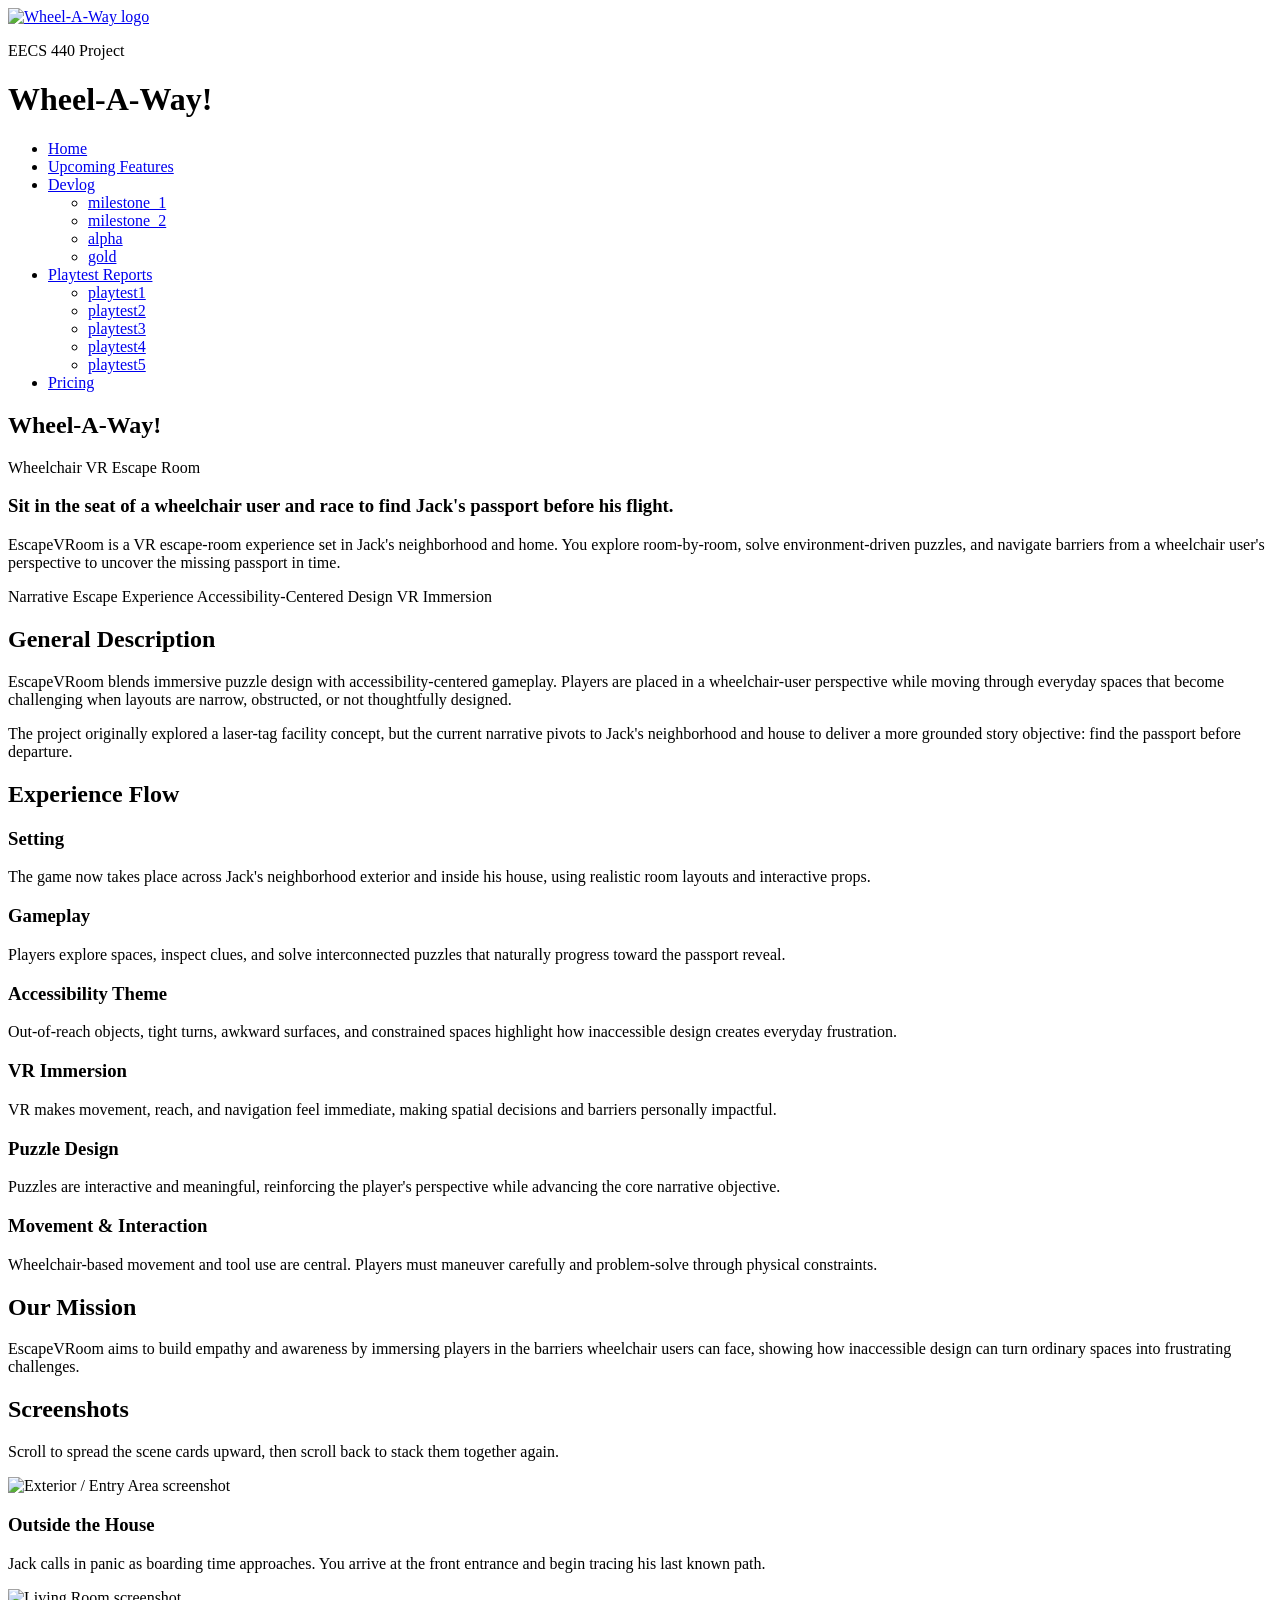
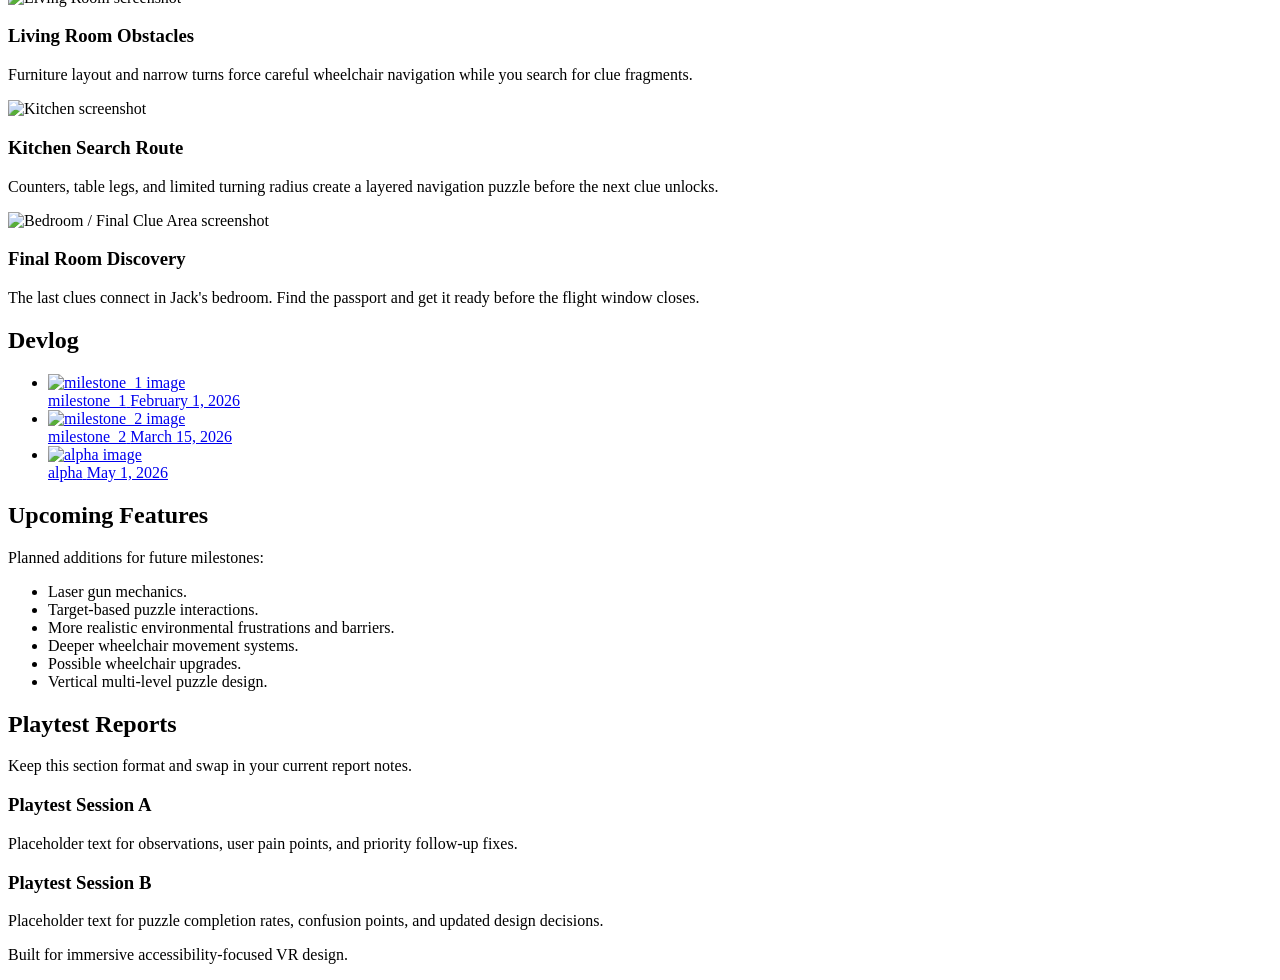
==== index.html @ 110aaa4e "small changes to nav bar" ====
<!doctype html>
<html lang="en">
  <head>
    <meta charset="UTF-8" />
    <meta name="viewport" content="width=device-width, initial-scale=1.0" />
    <title>Wheel-A-Way! | VR Escape Room</title>
    <link rel="preconnect" href="https://fonts.googleapis.com" />
    <link rel="preconnect" href="https://fonts.gstatic.com" crossorigin />
    <link href="https://fonts.googleapis.com/css2?family=Inter:wght@400;500;600;700;800&display=swap" rel="stylesheet" />
    <link rel="stylesheet" href="styles.css" />
  </head>
  <body>
    <div class="background-blur bg-1"></div>
    <div class="background-blur bg-2"></div>

    <header class="glass site-header">
      <div class="logo-wrap">
        <div class="brand-row">
          <a href="index.html">
            <img class="site-logo" src="assets/wheelie-transparent.png" alt="Wheel-A-Way logo" />
          </a>
          <div class="brand-text">
            <p class="eyebrow">EECS 440 Project</p>
            <h1>Wheel-A-Way!</h1>
          </div>
        </div>
      </div>
      <nav aria-label="Main navigation">
        <ul class="nav-list">
          <li><a href="index.html">Home</a></li>
          <li><a href="#upcoming-features">Upcoming Features</a></li>
          <li class="nav-item-dropdown">
            <a href="#devlog" aria-haspopup="true">Devlog</a>
            <ul class="dropdown-menu" aria-label="Devlog milestones">
              <li><a href="milestone_1.html">milestone_1</a></li>
              <li><a href="milestone_2.html">milestone_2</a></li>
              <li><a href="alpha.html">alpha</a></li>
              <li><a href="gold.html">gold</a></li>
            </ul>
          </li>
          <li class="nav-item-dropdown">
            <a href="#playtest-reports" aria-haspopup="true">Playtest Reports</a>
            <ul class="dropdown-menu" aria-label="Playtest report pages">
              <li><a href="playtest1.html">playtest1</a></li>
              <li><a href="playtest2.html">playtest2</a></li>
              <li><a href="playtest3.html">playtest3</a></li>
              <li><a href="playtest4.html">playtest4</a></li>
              <li><a href="playtest5.html">playtest5</a></li>
            </ul>
          </li>
          <li><a href="pricing.html">Pricing</a></li>
        </ul>
      </nav>
    </header>

    <main class="layout">
      <section id="home" class="section hero">
        <article class="hero-banner" role="img" aria-label="Main game hero image">
          <div class="hero-overlay"></div>
          <h2>Wheel-A-Way!</h2>
        </article>
        <div class="glass hero-description">
          <p class="eyebrow">Wheelchair VR Escape Room</p>
          <h3 class="hero-tagline">Sit in the seat of a wheelchair user and race to find Jack's passport before his flight.</h3>
          <p>
            EscapeVRoom is a VR escape-room experience set in Jack's neighborhood and home. You explore room-by-room, solve environment-driven puzzles, and navigate
            barriers from a wheelchair user's perspective to uncover the missing passport in time.
          </p>
          <div class="hero-tags" role="list" aria-label="Game tags">
            <span role="listitem">Narrative Escape Experience</span>
            <span role="listitem">Accessibility-Centered Design</span>
            <span role="listitem">VR Immersion</span>
          </div>
        </div>
      </section>

      <section class="glass section">
        <h2>General Description</h2>
        <p>
          EscapeVRoom blends immersive puzzle design with accessibility-centered gameplay. Players are placed in a wheelchair-user perspective while moving through
          everyday spaces that become challenging when layouts are narrow, obstructed, or not thoughtfully designed.
        </p>
        <p>
          The project originally explored a laser-tag facility concept, but the current narrative pivots to Jack's neighborhood and house to deliver a more grounded story
          objective: find the passport before departure.
        </p>
      </section>

      <section class="glass section">
        <h2>Experience Flow</h2>
        <div class="pillars-grid">
          <article class="pillar-card">
            <h3>Setting</h3>
            <p>The game now takes place across Jack's neighborhood exterior and inside his house, using realistic room layouts and interactive props.</p>
          </article>
          <article class="pillar-card">
            <h3>Gameplay</h3>
            <p>Players explore spaces, inspect clues, and solve interconnected puzzles that naturally progress toward the passport reveal.</p>
          </article>
          <article class="pillar-card">
            <h3>Accessibility Theme</h3>
            <p>Out-of-reach objects, tight turns, awkward surfaces, and constrained spaces highlight how inaccessible design creates everyday frustration.</p>
          </article>
          <article class="pillar-card">
            <h3>VR Immersion</h3>
            <p>VR makes movement, reach, and navigation feel immediate, making spatial decisions and barriers personally impactful.</p>
          </article>
          <article class="pillar-card">
            <h3>Puzzle Design</h3>
            <p>Puzzles are interactive and meaningful, reinforcing the player's perspective while advancing the core narrative objective.</p>
          </article>
          <article class="pillar-card">
            <h3>Movement &amp; Interaction</h3>
            <p>Wheelchair-based movement and tool use are central. Players must maneuver carefully and problem-solve through physical constraints.</p>
          </article>
        </div>
      </section>

      <section class="glass section mission-section">
        <h2>Our Mission</h2>
        <p>
          EscapeVRoom aims to build empathy and awareness by immersing players in the barriers wheelchair users can face, showing how inaccessible design can turn
          ordinary spaces into frustrating challenges.
        </p>
      </section>

      <section id="screenshots" class="section shots-section">
        <h2>Screenshots</h2>
        <p class="section-intro">Scroll to spread the scene cards upward, then scroll back to stack them together again.</p>
        <div class="story-scroll" aria-label="Interactive screenshot story">
          <div class="story-sticky">
            <article class="stack-stage" id="stack-stage">
              <div class="stack-card glass" data-stack-index="0">
                <div class="shot-placeholder">
                  <img src="assets/rocketship.jpeg" alt="Exterior / Entry Area screenshot" />
                </div>
                <h3>Outside the House</h3>
                <p>Jack calls in panic as boarding time approaches. You arrive at the front entrance and begin tracing his last known path.</p>
              </div>
              <div class="stack-card glass" data-stack-index="1">
                <div class="shot-placeholder">
                  <img src="assets/rocketship.jpeg" alt="Living Room screenshot" />
                </div>
                <h3>Living Room Obstacles</h3>
                <p>Furniture layout and narrow turns force careful wheelchair navigation while you search for clue fragments.</p>
              </div>
              <div class="stack-card glass" data-stack-index="2">
                <div class="shot-placeholder">
                  <img src="assets/rocketship.jpeg" alt="Kitchen screenshot" />
                </div>
                <h3>Kitchen Search Route</h3>
                <p>Counters, table legs, and limited turning radius create a layered navigation puzzle before the next clue unlocks.</p>
              </div>
              <div class="stack-card glass" data-stack-index="3">
                <div class="shot-placeholder">
                  <img src="assets/rocketship.jpeg" alt="Bedroom / Final Clue Area screenshot" />
                </div>
                <h3>Final Room Discovery</h3>
                <p>The last clues connect in Jack's bedroom. Find the passport and get it ready before the flight window closes.</p>
              </div>
            </article>
          </div>
          <div class="story-spacer" aria-hidden="true"></div>
        </div>
      </section>

      <section id="devlog" class="glass section devlog-section">
        <h2>Devlog</h2>
        <div class="timeline-wrap">
          <ul class="timeline">
            <li class="timeline-item timeline-item--left">
              <span class="timeline-dot" aria-hidden="true"></span>
              <a class="timeline-node glass" href="milestone-1.html">
                <div class="timeline-thumb">
                  <img src="assets/milestone-1.png" alt="milestone_1 image" />
                </div>
                <div class="timeline-meta">
                  <span class="timeline-name">milestone_1</span>
                  <time class="timeline-date" datetime="2026-02-01">February 1, 2026</time>
                </div>
              </a>
            </li>

            <li class="timeline-item timeline-item--right">
              <span class="timeline-dot" aria-hidden="true"></span>
              <a class="timeline-node glass" href="milestone_2.html">
                <div class="timeline-thumb">
                  <img src="assets/milestone-2.png" alt="milestone_2 image" />
                </div>
                <div class="timeline-meta">
                  <span class="timeline-name">milestone_2</span>
                  <time class="timeline-date" datetime="2026-03-15">March 15, 2026</time>
                </div>
              </a>
            </li>

            <li class="timeline-item timeline-item--left">
              <span class="timeline-dot" aria-hidden="true"></span>
              <a class="timeline-node glass" href="alpha.html">
                <div class="timeline-thumb">
                  <img src="assets/livingroom.png" alt="alpha image" />
                </div>
                <div class="timeline-meta">
                  <span class="timeline-name">alpha</span>
                  <time class="timeline-date" datetime="2026-05-01">May 1, 2026</time>
                </div>
              </a>
            </li>

            <!-- <li class="timeline-item timeline-item--right"> -->
            <!--   <span class="timeline-dot" aria-hidden="true"></span> -->
            <!--   <a class="timeline-node glass" href="gold.html"> -->
            <!--     <div class="timeline-thumb"> -->
            <!--       <img src="assets/rocketship.jpeg" alt="gold image" /> -->
            <!--     </div> -->
            <!--     <div class="timeline-meta"> -->
            <!--       <span class="timeline-name">gold</span> -->
            <!--       <time class="timeline-date" datetime="2026-06-20">June 20, 2026</time> -->
            <!--     </div> -->
            <!--   </a> -->
            <!-- </li> -->
          </ul>
        </div>
      </section>

      <section id="upcoming-features" class="glass section">
        <h2>Upcoming Features</h2>
        <p class="section-intro">Planned additions for future milestones:</p>
        <ul class="list">
          <li>Laser gun mechanics.</li>
          <li>Target-based puzzle interactions.</li>
          <li>More realistic environmental frustrations and barriers.</li>
          <li>Deeper wheelchair movement systems.</li>
          <li>Possible wheelchair upgrades.</li>
          <li>Vertical multi-level puzzle design.</li>
        </ul>
      </section>

      <section id="playtest-reports" class="glass section">
        <h2>Playtest Reports</h2>
        <p class="section-intro">Keep this section format and swap in your current report notes.</p>
        <div class="entry-list">
          <article class="entry">
            <h3>Playtest Session A</h3>
            <p>Placeholder text for observations, user pain points, and priority follow-up fixes.</p>
          </article>
          <article class="entry">
            <h3>Playtest Session B</h3>
            <p>Placeholder text for puzzle completion rates, confusion points, and updated design decisions.</p>
          </article>
        </div>
      </section>
    </main>

    <footer class="site-footer">
      <p>Built for immersive accessibility-focused VR design.</p>
    </footer>
    <script src="script.js"></script>
  </body>
</html>
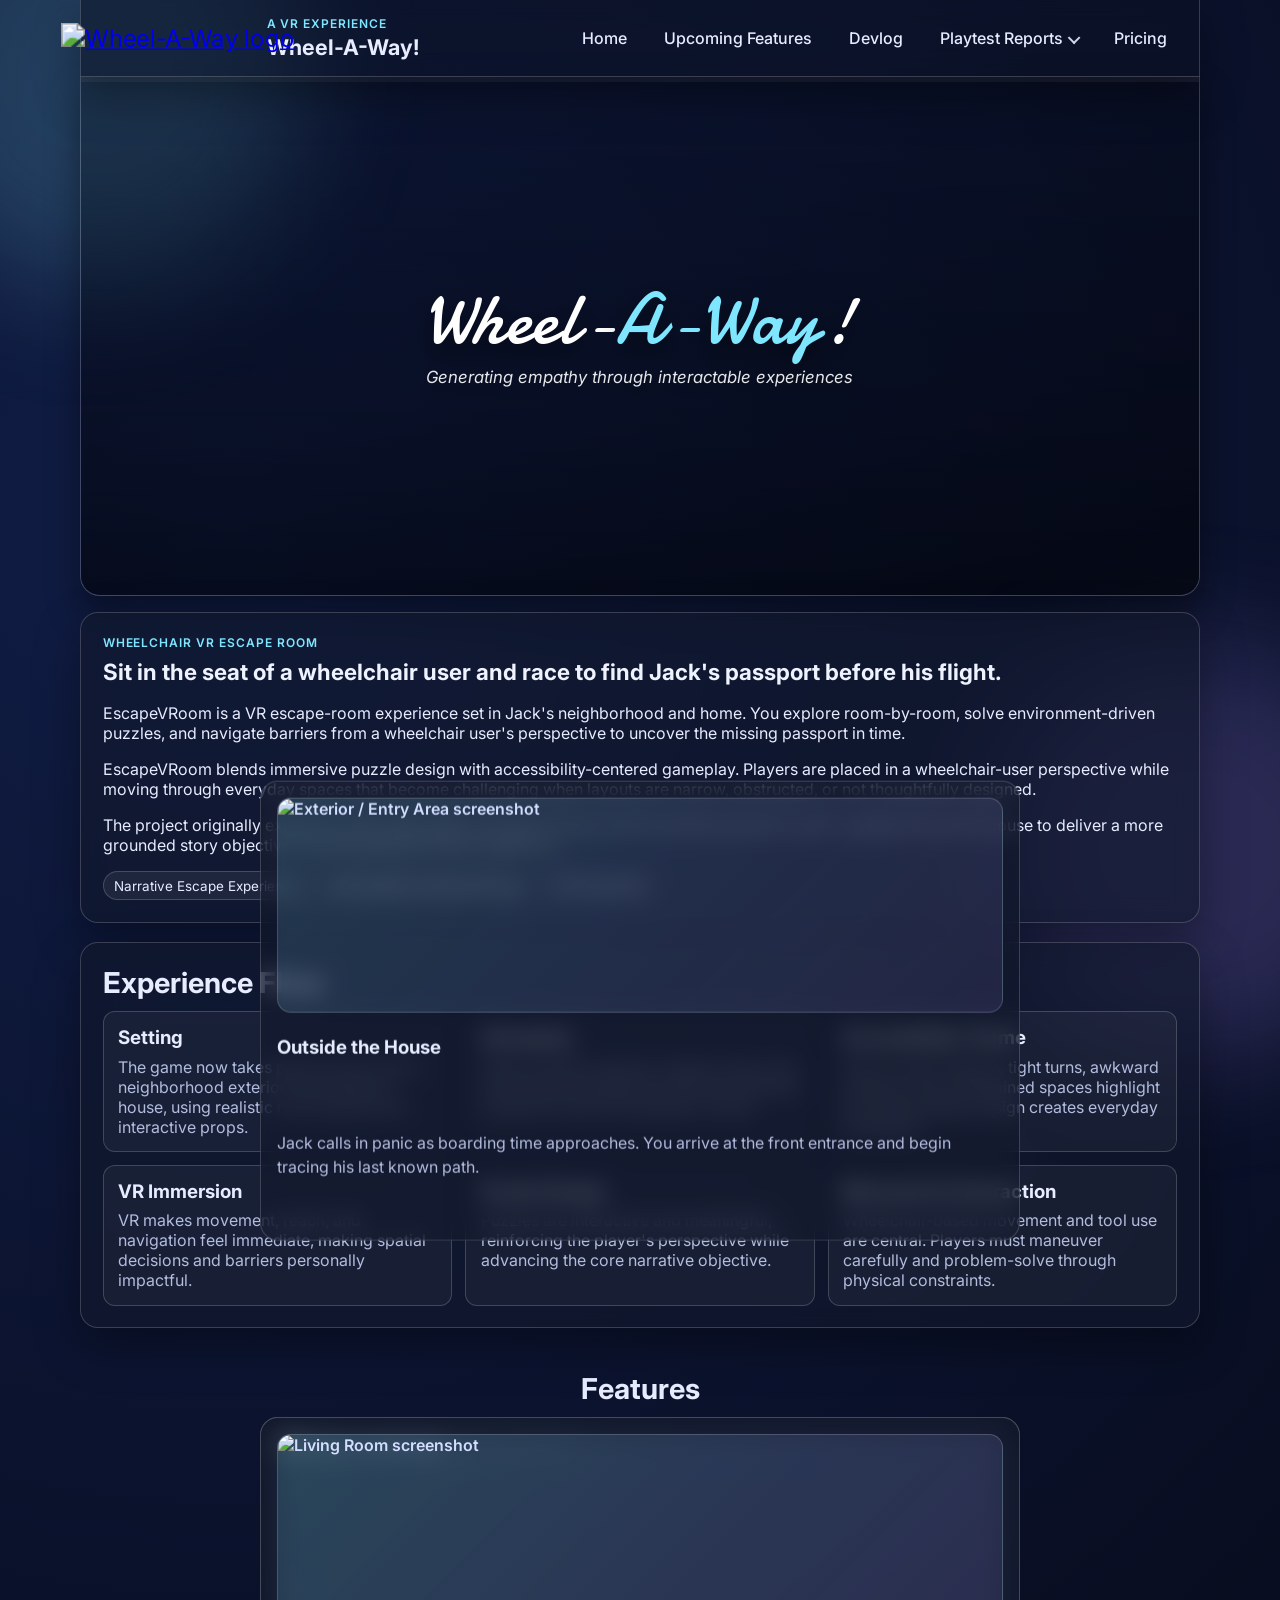
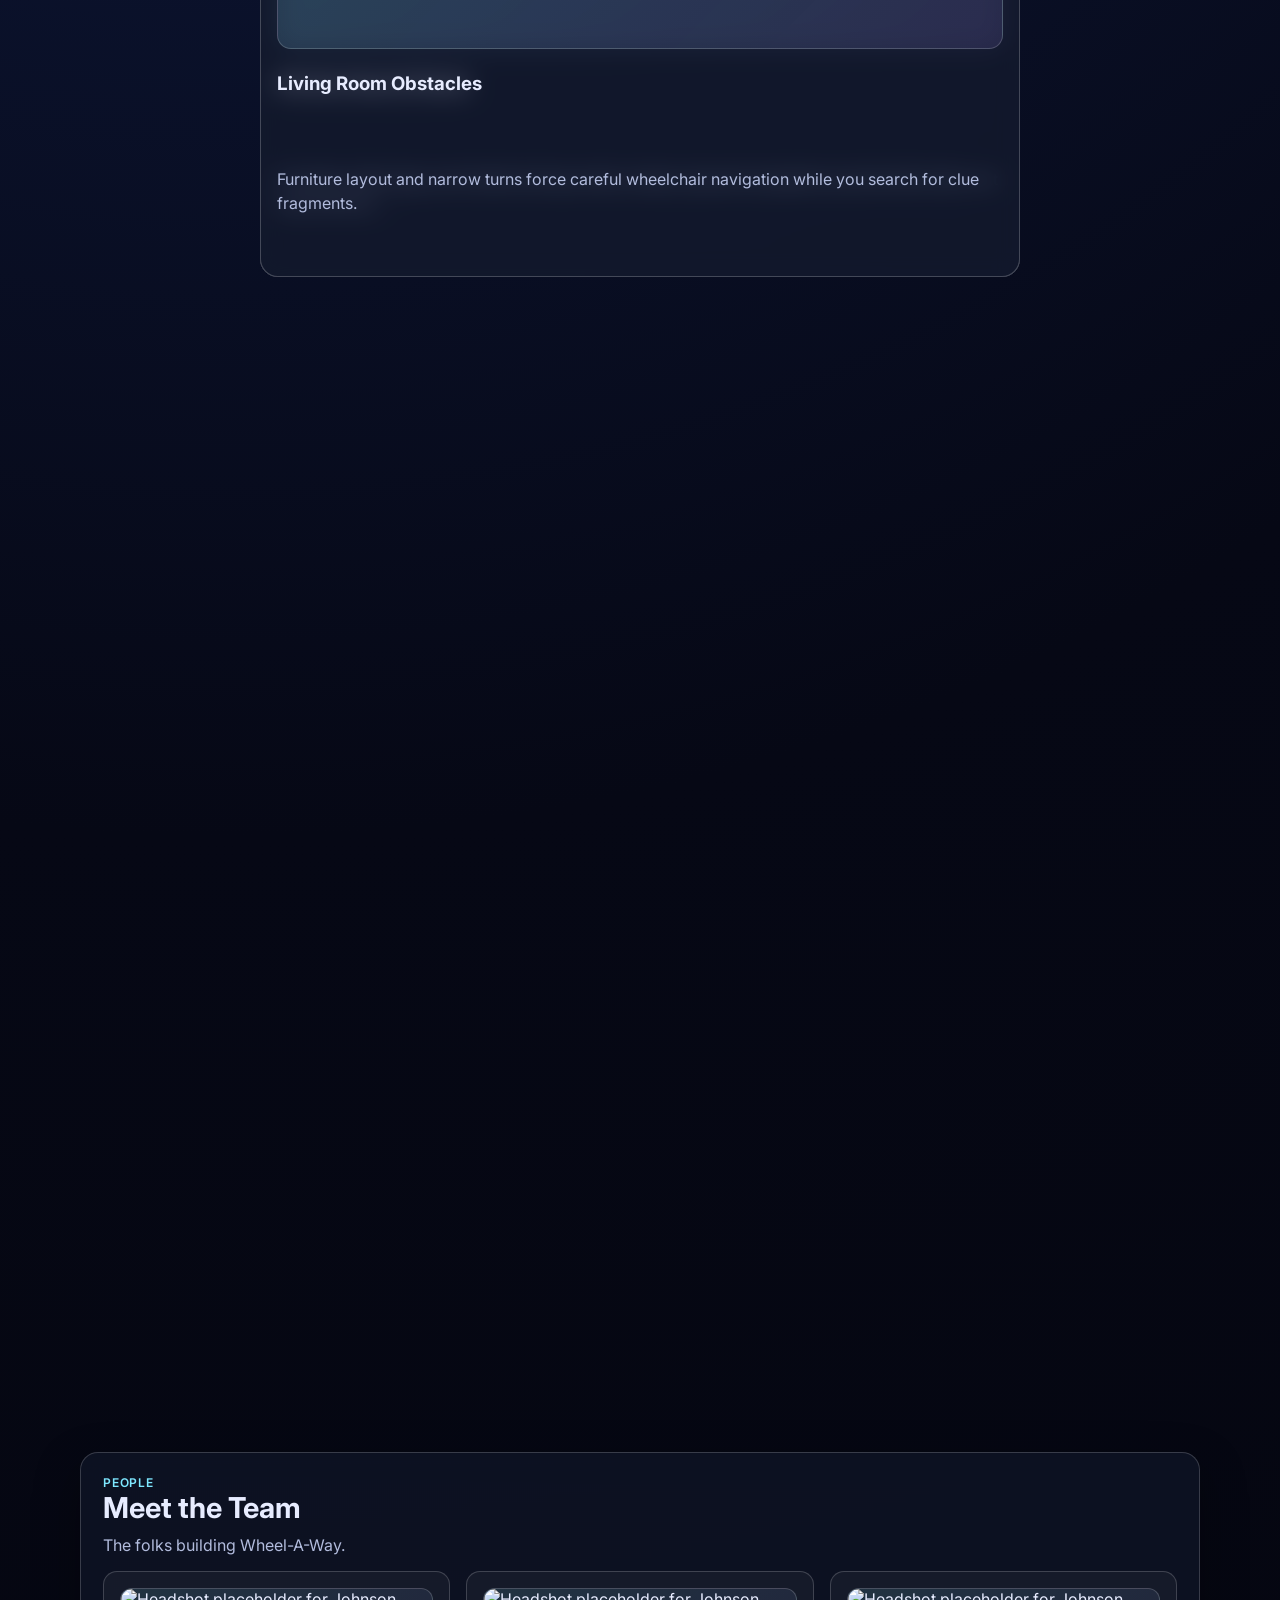
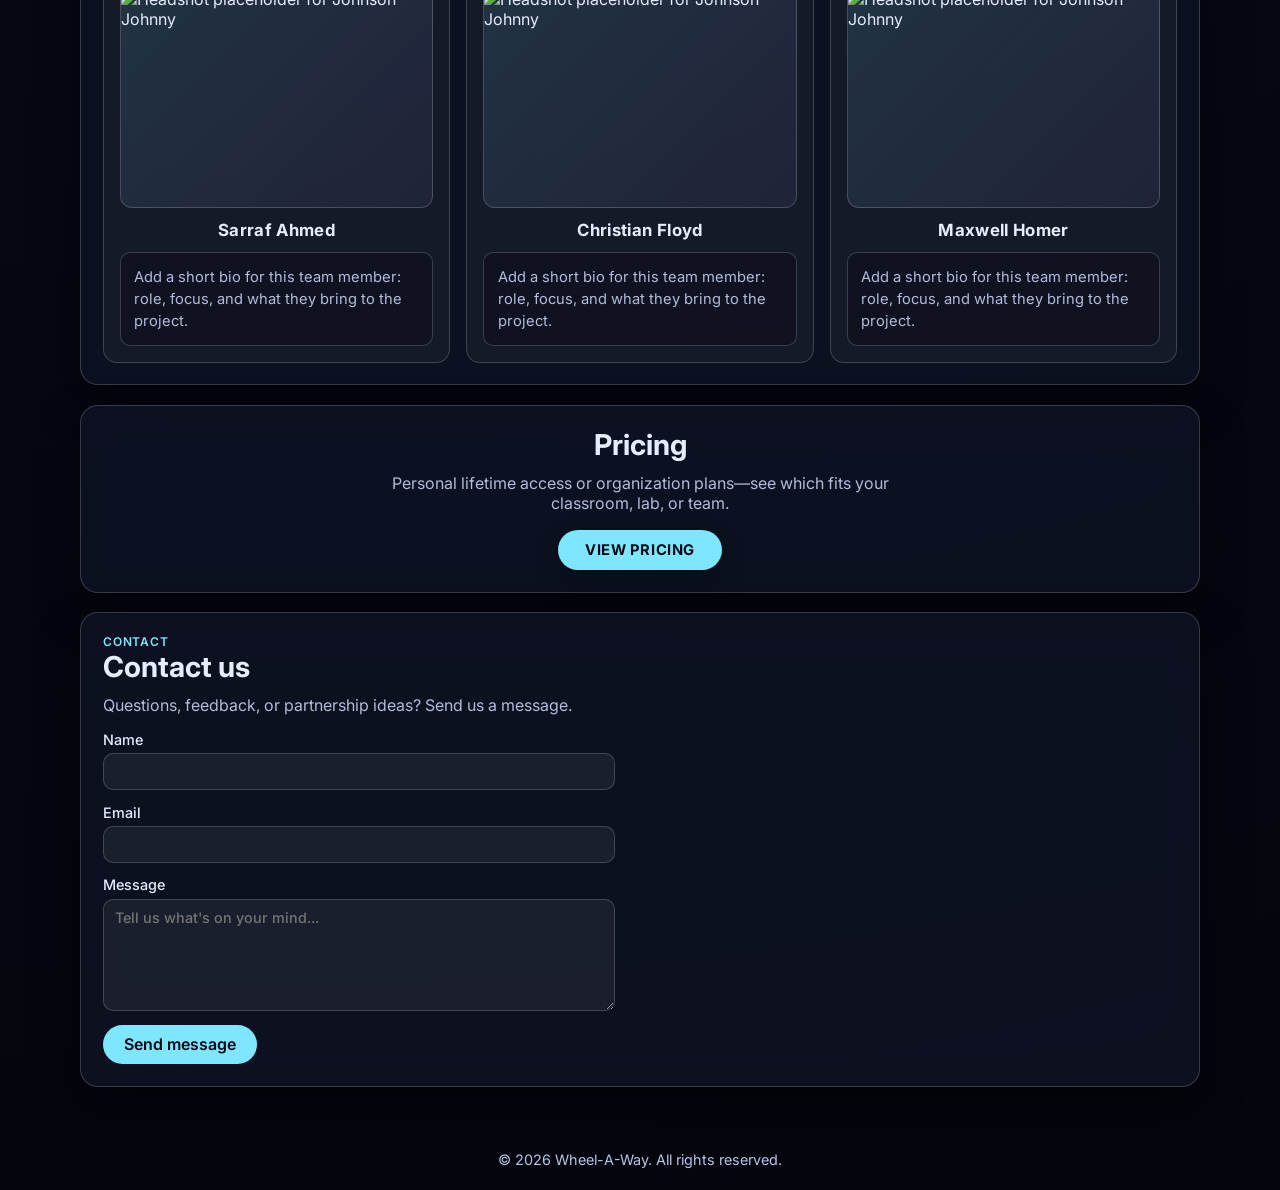
==== commit baeae090: "Big changes all around Updated website to have pretty good information.  Remaining ToDo:  New Screen" ====
--- a/index.html
+++ b/index.html
@@ -6,7 +6,7 @@
     <title>Wheel-A-Way! | VR Escape Room</title>
     <link rel="preconnect" href="https://fonts.googleapis.com" />
     <link rel="preconnect" href="https://fonts.gstatic.com" crossorigin />
-    <link href="https://fonts.googleapis.com/css2?family=Inter:wght@400;500;600;700;800&display=swap" rel="stylesheet" />
+    <link href="https://fonts.googleapis.com/css2?family=Damion&family=Inter:wght@400;500;600;700;800&display=swap" rel="stylesheet" />
     <link rel="stylesheet" href="styles.css" />
   </head>
   <body>
@@ -20,7 +20,7 @@
             <img class="site-logo" src="assets/wheelie-transparent.png" alt="Wheel-A-Way logo" />
           </a>
           <div class="brand-text">
-            <p class="eyebrow">EECS 440 Project</p>
+            <p class="eyebrow">A VR Experience</p>
             <h1>Wheel-A-Way!</h1>
           </div>
         </div>
@@ -28,24 +28,16 @@
       <nav aria-label="Main navigation">
         <ul class="nav-list">
           <li><a href="index.html">Home</a></li>
-          <li><a href="#upcoming-features">Upcoming Features</a></li>
+          <li><a href="upcoming_features.html">Upcoming Features</a></li>
+          <li><a href="devlog.html">Devlog</a></li>
           <li class="nav-item-dropdown">
-            <a href="#devlog" aria-haspopup="true">Devlog</a>
-            <ul class="dropdown-menu" aria-label="Devlog milestones">
-              <li><a href="milestone_1.html">milestone_1</a></li>
-              <li><a href="milestone_2.html">milestone_2</a></li>
-              <li><a href="alpha.html">alpha</a></li>
-              <li><a href="gold.html">gold</a></li>
-            </ul>
-          </li>
-          <li class="nav-item-dropdown">
-            <a href="#playtest-reports" aria-haspopup="true">Playtest Reports</a>
+            <a href="playtest1.html" aria-haspopup="true">Playtest Reports</a>
             <ul class="dropdown-menu" aria-label="Playtest report pages">
               <li><a href="playtest1.html">playtest1</a></li>
               <li><a href="playtest2.html">playtest2</a></li>
-              <li><a href="playtest3.html">playtest3</a></li>
+              <!-- <li><a href="playtest3.html">playtest3</a></li>
               <li><a href="playtest4.html">playtest4</a></li>
-              <li><a href="playtest5.html">playtest5</a></li>
+              <li><a href="playtest5.html">playtest5</a></li> -->
             </ul>
           </li>
           <li><a href="pricing.html">Pricing</a></li>
@@ -57,15 +49,26 @@
       <section id="home" class="section hero">
         <article class="hero-banner" role="img" aria-label="Main game hero image">
           <div class="hero-overlay"></div>
-          <h2>Wheel-A-Way!</h2>
+          <div class="hero-banner-text">
+            <h2>Wheel-<span class="title-accent-way">A-Way</span>!</h2>
+            <p class="hero-banner-tagline">Generating empathy through interactable experiences</p>
+          </div>
         </article>
-        <div class="glass hero-description">
+        <div class="glass section">
           <p class="eyebrow">Wheelchair VR Escape Room</p>
           <h3 class="hero-tagline">Sit in the seat of a wheelchair user and race to find Jack's passport before his flight.</h3>
           <p>
             EscapeVRoom is a VR escape-room experience set in Jack's neighborhood and home. You explore room-by-room, solve environment-driven puzzles, and navigate
             barriers from a wheelchair user's perspective to uncover the missing passport in time.
           </p>
+          <p>
+            EscapeVRoom blends immersive puzzle design with accessibility-centered gameplay. Players are placed in a wheelchair-user perspective while moving through
+            everyday spaces that become challenging when layouts are narrow, obstructed, or not thoughtfully designed.
+          </p>
+          <p>
+            The project originally explored a laser-tag facility concept, but the current narrative pivots to Jack's neighborhood and house to deliver a more grounded story
+            objective: find the passport before departure.
+          </p>
           <div class="hero-tags" role="list" aria-label="Game tags">
             <span role="listitem">Narrative Escape Experience</span>
             <span role="listitem">Accessibility-Centered Design</span>
@@ -75,18 +78,6 @@
       </section>
 
       <section class="glass section">
-        <h2>General Description</h2>
-        <p>
-          EscapeVRoom blends immersive puzzle design with accessibility-centered gameplay. Players are placed in a wheelchair-user perspective while moving through
-          everyday spaces that become challenging when layouts are narrow, obstructed, or not thoughtfully designed.
-        </p>
-        <p>
-          The project originally explored a laser-tag facility concept, but the current narrative pivots to Jack's neighborhood and house to deliver a more grounded story
-          objective: find the passport before departure.
-        </p>
-      </section>
-
-      <section class="glass section">
         <h2>Experience Flow</h2>
         <div class="pillars-grid">
           <article class="pillar-card">
@@ -115,18 +106,8 @@
           </article>
         </div>
       </section>
-
-      <section class="glass section mission-section">
-        <h2>Our Mission</h2>
-        <p>
-          EscapeVRoom aims to build empathy and awareness by immersing players in the barriers wheelchair users can face, showing how inaccessible design can turn
-          ordinary spaces into frustrating challenges.
-        </p>
-      </section>
-
-      <section id="screenshots" class="section shots-section">
-        <h2>Screenshots</h2>
-        <p class="section-intro">Scroll to spread the scene cards upward, then scroll back to stack them together again.</p>
+      <section id="features" class="section shots-section">
+        <h2>Features</h2>
         <div class="story-scroll" aria-label="Interactive screenshot story">
           <div class="story-sticky">
             <article class="stack-stage" id="stack-stage">
@@ -164,96 +145,72 @@
         </div>
       </section>
 
-      <section id="devlog" class="glass section devlog-section">
-        <h2>Devlog</h2>
-        <div class="timeline-wrap">
-          <ul class="timeline">
-            <li class="timeline-item timeline-item--left">
-              <span class="timeline-dot" aria-hidden="true"></span>
-              <a class="timeline-node glass" href="milestone-1.html">
-                <div class="timeline-thumb">
-                  <img src="assets/milestone-1.png" alt="milestone_1 image" />
-                </div>
-                <div class="timeline-meta">
-                  <span class="timeline-name">milestone_1</span>
-                  <time class="timeline-date" datetime="2026-02-01">February 1, 2026</time>
-                </div>
-              </a>
-            </li>
-
-            <li class="timeline-item timeline-item--right">
-              <span class="timeline-dot" aria-hidden="true"></span>
-              <a class="timeline-node glass" href="milestone_2.html">
-                <div class="timeline-thumb">
-                  <img src="assets/milestone-2.png" alt="milestone_2 image" />
-                </div>
-                <div class="timeline-meta">
-                  <span class="timeline-name">milestone_2</span>
-                  <time class="timeline-date" datetime="2026-03-15">March 15, 2026</time>
-                </div>
-              </a>
-            </li>
-
-            <li class="timeline-item timeline-item--left">
-              <span class="timeline-dot" aria-hidden="true"></span>
-              <a class="timeline-node glass" href="alpha.html">
-                <div class="timeline-thumb">
-                  <img src="assets/livingroom.png" alt="alpha image" />
-                </div>
-                <div class="timeline-meta">
-                  <span class="timeline-name">alpha</span>
-                  <time class="timeline-date" datetime="2026-05-01">May 1, 2026</time>
-                </div>
-              </a>
-            </li>
-
-            <!-- <li class="timeline-item timeline-item--right"> -->
-            <!--   <span class="timeline-dot" aria-hidden="true"></span> -->
-            <!--   <a class="timeline-node glass" href="gold.html"> -->
-            <!--     <div class="timeline-thumb"> -->
-            <!--       <img src="assets/rocketship.jpeg" alt="gold image" /> -->
-            <!--     </div> -->
-            <!--     <div class="timeline-meta"> -->
-            <!--       <span class="timeline-name">gold</span> -->
-            <!--       <time class="timeline-date" datetime="2026-06-20">June 20, 2026</time> -->
-            <!--     </div> -->
-            <!--   </a> -->
-            <!-- </li> -->
-          </ul>
-        </div>
-      </section>
-
-      <section id="upcoming-features" class="glass section">
-        <h2>Upcoming Features</h2>
-        <p class="section-intro">Planned additions for future milestones:</p>
-        <ul class="list">
-          <li>Laser gun mechanics.</li>
-          <li>Target-based puzzle interactions.</li>
-          <li>More realistic environmental frustrations and barriers.</li>
-          <li>Deeper wheelchair movement systems.</li>
-          <li>Possible wheelchair upgrades.</li>
-          <li>Vertical multi-level puzzle design.</li>
-        </ul>
-      </section>
-
-      <section id="playtest-reports" class="glass section">
-        <h2>Playtest Reports</h2>
-        <p class="section-intro">Keep this section format and swap in your current report notes.</p>
-        <div class="entry-list">
-          <article class="entry">
-            <h3>Playtest Session A</h3>
-            <p>Placeholder text for observations, user pain points, and priority follow-up fixes.</p>
-          </article>
-          <article class="entry">
-            <h3>Playtest Session B</h3>
-            <p>Placeholder text for puzzle completion rates, confusion points, and updated design decisions.</p>
-          </article>
-        </div>
+      
+      <section id="meet-the-team" class="glass section">
+        <p class="eyebrow">People</p>
+        <h2>Meet the Team</h2>
+        <p class="section-intro">The folks building Wheel-A-Way.</p>
+
+        <div class="team-grid">
+          <article class="team-card">
+            <div class="team-photo">
+              <img src="assets/rocketship.jpeg" alt="Headshot placeholder for Johnson Johnny" />
+            </div>
+            <p class="team-name">Sarraf Ahmed</p>
+            <div class="team-bio">Add a short bio for this team member: role, focus, and what they bring to the project.</div>
+          </article>
+
+          <article class="team-card">
+            <div class="team-photo">
+              <img src="assets/rocketship.jpeg" alt="Headshot placeholder for Johnson Johnny" />
+            </div>
+            <p class="team-name">Christian Floyd</p>
+            <div class="team-bio">Add a short bio for this team member: role, focus, and what they bring to the project.</div>
+          </article>
+
+          <article class="team-card">
+            <div class="team-photo">
+              <img src="assets/rocketship.jpeg" alt="Headshot placeholder for Johnson Johnny" />
+            </div>
+            <p class="team-name">Maxwell Homer</p>
+            <div class="team-bio">Add a short bio for this team member: role, focus, and what they bring to the project.</div>
+          </article>
+        </div>
+      </section>
+
+      <section id="pricing-cta" class="glass section pricing-cta-section">
+        <h2>Pricing</h2>
+        <p class="section-intro">Personal lifetime access or organization plans—see which fits your classroom, lab, or team.</p>
+        <p class="pricing-cta-actions">
+          <a class="btn-pill-accent" href="pricing.html">View pricing</a>
+        </p>
+      </section>
+
+
+      <section id="contact" class="glass section">
+        <p class="eyebrow">Contact</p>
+        <h2>Contact us</h2>
+        <p class="section-intro">Questions, feedback, or partnership ideas? Send us a message.</p>
+        <form class="contact-form" action="mailto:wheelaway440@gmail.com" method="post" enctype="text/plain">
+          <label>
+            Name
+            <input type="text" name="name" autocomplete="name" required />
+          </label>
+          <label>
+            Email
+            <input type="email" name="email" autocomplete="email" required />
+          </label>
+          <label>
+            Message
+            <textarea name="body" required placeholder="Tell us what's on your mind..."></textarea>
+          </label>
+          <button type="submit">Send message</button>
+        </form>
       </section>
     </main>
 
     <footer class="site-footer">
-      <p>Built for immersive accessibility-focused VR design.</p>
+      <p>© 2026 Wheel-A-Way. All rights reserved.</p>
     </footer>
     <script src="script.js"></script>
   </body>
--- a/styles.css
+++ b/styles.css
@@ -0,0 +1,1234 @@
+.damion-regular {
+  font-family: "Damion", cursive;
+  font-weight: 400;
+  font-style: normal;
+}
+
+/* Matches .eyebrow / "A VR Experience" accent */
+.title-accent-way {
+  color: var(--accent);
+}
+
+:root {
+  --bg: #060815;
+  --panel: rgba(18, 25, 45, 0.62);
+  --panel-border: rgba(255, 255, 255, 0.18);
+  --text: #e7ecff;
+  --muted: #b2bcdd;
+  --accent: #7ee7ff;
+  --accent-2: #a78bfa;
+  --shadow: 0 18px 45px rgba(0, 0, 0, 0.35);
+}
+
+
+* {
+  box-sizing: border-box;
+}
+
+html,
+body {
+  margin: 0;
+  min-height: 100%;
+  background-color: #04050d;
+}
+
+html {
+  scrollbar-width: none;
+  -ms-overflow-style: none;
+}
+
+html::-webkit-scrollbar,
+body::-webkit-scrollbar {
+  width: 0;
+  height: 0;
+  display: none;
+}
+
+body {
+  position: relative;
+  font-family: "Inter", sans-serif;
+  color: var(--text);
+  background: radial-gradient(circle at 18% 12%, #101d46 0%, #060815 48%, #04050d 100%);
+  overflow-x: hidden;
+}
+
+main a {
+  color: var(--accent);
+}
+
+.background-blur {
+  position: fixed;
+  width: 26rem;
+  height: 26rem;
+  border-radius: 50%;
+  filter: blur(60px);
+  z-index: 0;
+  pointer-events: none;
+}
+
+.bg-1 {
+  background: rgba(126, 231, 255, 0.18);
+  top: -8rem;
+  left: -7rem;
+}
+
+.bg-2 {
+  background: rgba(167, 139, 250, 0.2);
+  bottom: -10rem;
+  right: -8rem;
+}
+
+.layout,
+.site-header,
+.site-footer {
+  position: relative;
+  z-index: 1;
+}
+
+.layout {
+  width: min(1120px, 92vw);
+  margin: 0 auto 4rem;
+  display: grid;
+  gap: 1.2rem;
+}
+
+.glass {
+  background: var(--panel);
+  border: 1px solid var(--panel-border);
+  backdrop-filter: blur(12px);
+  -webkit-backdrop-filter: blur(12px);
+  border-radius: 18px;
+  box-shadow: var(--shadow);
+}
+
+.site-header {
+  width: min(1120px, 92vw);
+  margin: 0 auto;
+  padding: 1rem 1.2rem;
+  display: flex;
+  justify-content: space-between;
+  align-items: center;
+  gap: 1rem;
+  position: sticky;
+  top: 0;
+  z-index: 10;
+  border-top: 0;
+  border-top-left-radius: 0;
+  border-top-right-radius: 0;
+  border-bottom-left-radius: 0;
+  border-bottom-right-radius: 0;
+  background: rgba(12, 18, 36, 0.52);
+}
+
+.logo-wrap h1 {
+  margin: 0.2rem 0 0;
+  font-size: clamp(0.95rem, 1.85vw, 1.35rem);
+}
+
+.brand-row {
+  display: flex;
+  align-items: center;
+  gap: 0.65rem;
+}
+
+.site-logo {
+  width: 86px;
+  height: 86px;
+  padding: 0;
+  object-fit: contain;
+  background: transparent;
+  /* border-radius: 50%;
+  border: 3px solid #ffffff; /* This creates a white ring */
+  /*box-shadow: 0 8px 20px rgba(0, 0, 0, 0.22); */
+  flex-shrink: 0;
+  transform: scale(1.5);
+  transform-origin: center;
+}
+
+.eyebrow {
+  margin: 0;
+  letter-spacing: 0.08em;
+  text-transform: uppercase;
+  color: var(--accent);
+  font-weight: 600;
+  font-size: 0.75rem;
+}
+
+.nav-list {
+  list-style: none;
+  margin: 0;
+  padding: 0;
+  display: flex;
+  flex-wrap: wrap;
+  gap: 0.75rem;
+}
+
+.nav-list a {
+  display: inline-block;
+  text-decoration: none;
+  color: var(--text);
+  font-weight: 500;
+  padding: 0.4rem 0.72rem;
+  border-radius: 999px;
+  border: 1px solid transparent;
+}
+
+.nav-list a:hover {
+  border-color: var(--panel-border);
+  background: rgba(255, 255, 255, 0.08);
+}
+
+.nav-item-dropdown {
+  position: relative;
+}
+
+.nav-item-dropdown > a {
+  display: inline-flex;
+  align-items: center;
+  gap: 0.35rem;
+}
+
+.nav-item-dropdown > a::after {
+  content: "";
+  width: 0.42rem;
+  height: 0.42rem;
+  border-right: 2px solid currentColor;
+  border-bottom: 2px solid currentColor;
+  transform: rotate(45deg) translateY(-1px);
+  opacity: 0.9;
+  transition: transform 0.18s ease;
+}
+
+.dropdown-menu {
+  list-style: none;
+  margin: 0;
+  padding: 0.38rem;
+  position: absolute;
+  left: 0;
+  top: calc(100% + 0.28rem);
+  min-width: 170px;
+  border-radius: 12px;
+  border: 1px solid var(--panel-border);
+  background: rgba(10, 15, 32, 0.9);
+  backdrop-filter: blur(10px);
+  -webkit-backdrop-filter: blur(10px);
+  box-shadow: 0 14px 34px rgba(0, 0, 0, 0.4);
+  opacity: 0;
+  transform: translateY(6px);
+  pointer-events: none;
+  transition: opacity 0.16s ease, transform 0.16s ease;
+  z-index: 30;
+}
+
+.dropdown-menu a {
+  display: block;
+  padding: 0.42rem 0.56rem;
+  border-radius: 8px;
+  color: #dce5ff;
+  text-decoration: none;
+  font-size: 0.9rem;
+  font-weight: 500;
+}
+
+.dropdown-menu a:hover {
+  background: rgba(255, 255, 255, 0.08);
+  border-color: transparent;
+}
+
+.nav-item-dropdown:hover .dropdown-menu,
+.nav-item-dropdown:focus-within .dropdown-menu {
+  opacity: 1;
+  transform: translateY(0);
+  pointer-events: auto;
+}
+
+.nav-item-dropdown:hover > a::after,
+.nav-item-dropdown:focus-within > a::after {
+  transform: rotate(225deg) translateY(-1px);
+}
+
+/* This fills the gap between the nav item and the dropdown */
+.dropdown-menu::before {
+  content: "";
+  position: absolute;
+  top: -0.32rem; /* Slightly larger than your 0.28rem gap to ensure overlap */
+  left: 0;
+  width: 100%;
+  height: 0.32rem;
+  background: transparent; /* It's invisible but "catchable" by the mouse */
+}
+
+.section {
+  padding: 1.35rem;
+}
+
+.shots-section {
+  margin-top: 1.5rem;
+  margin-bottom: 4.75rem;
+  padding: 0;
+}
+
+.shots-section > h2 {
+  text-align: center;
+  padding: 0 min(1.35rem, 4vw);
+  margin-bottom: 0.85rem;
+}
+
+.devlog-section .section-intro {
+  margin-bottom: 0.25rem;
+}
+
+.timeline-wrap {
+  position: relative;
+  margin-top: 1.75rem;
+  padding: 0.25rem 0 0.5rem;
+}
+
+.timeline-wrap::before {
+  content: "";
+  position: absolute;
+  left: 50%;
+  top: 0;
+  bottom: 0;
+  width: 2px;
+  transform: translateX(-50%);
+  background: linear-gradient(
+    180deg,
+    rgba(126, 231, 255, 0.15),
+    rgba(167, 139, 250, 0.45),
+    rgba(126, 231, 255, 0.15)
+  );
+  border-radius: 999px;
+  pointer-events: none;
+}
+
+.timeline {
+  list-style: none;
+  margin: 0;
+  padding: 0;
+  display: flex;
+  flex-direction: column;
+  gap: 2.75rem;
+}
+
+.timeline-item {
+  position: relative;
+  display: block;
+  opacity: 0;
+  transform: translateY(40px);
+  transition: opacity 1s ease, transform 1s ease;
+}
+
+.timeline-item.is-visible {
+  opacity: 1;
+  transform: translateY(0);
+}
+
+.timeline-dot {
+  position: absolute;
+  left: 50%;
+  top: 50%;
+  width: 14px;
+  height: 14px;
+  border-radius: 50%;
+  transform: translate(-50%, -50%);
+  background: radial-gradient(circle at 30% 30%, #e8f7ff, var(--accent));
+  box-shadow: 0 0 0 4px rgba(6, 8, 21, 0.65);
+  z-index: 3;
+  pointer-events: none;
+}
+
+.timeline-row {
+  --timeline-card-w: 300px;
+  --timeline-thumb-h: 158px;
+  position: relative;
+  z-index: 0;
+  display: grid;
+  grid-template-columns: 1fr min(2.75rem, 7vw) 1fr;
+  grid-template-rows: auto;
+  align-items: center;
+  column-gap: 0;
+  width: 100%;
+  max-width: 100%;
+  box-sizing: border-box;
+  text-decoration: none;
+  color: inherit;
+  border-radius: 6px;
+}
+
+.timeline-row:hover .timeline-card {
+  transform: translateY(-3px);
+  border-color: rgba(126, 231, 255, 0.45);
+  box-shadow: 0 16px 40px rgba(0, 0, 0, 0.35);
+}
+
+.timeline-row:focus-visible {
+  outline: 2px solid var(--accent);
+  outline-offset: 4px;
+}
+
+.timeline-card {
+  grid-column: 1;
+  grid-row: 1;
+  justify-self: end;
+  width: fit-content;
+  max-width: min(var(--timeline-card-w), 40vw);
+  padding: 0.55rem 0.6rem;
+  border-radius: 14px;
+  transition: transform 0.22s ease, border-color 0.22s ease, box-shadow 0.22s ease;
+}
+
+/* Image left, text right (toward center line) */
+.timeline-item--media-left .timeline-card {
+  grid-column: 1;
+  justify-self: end;
+}
+
+.timeline-item--media-left .timeline-meta {
+  grid-column: 3;
+  justify-self: start;
+  text-align: left;
+  align-items: flex-start;
+}
+
+/* Text left, image right */
+.timeline-item--media-right .timeline-card {
+  grid-column: 3;
+  justify-self: start;
+}
+
+.timeline-item--media-right .timeline-meta {
+  grid-column: 1;
+  justify-self: end;
+  text-align: right;
+  align-items: flex-end;
+}
+
+.timeline-thumb {
+  width: var(--timeline-card-w);
+  max-width: 100%;
+  height: var(--timeline-thumb-h);
+  min-height: var(--timeline-thumb-h);
+  max-height: var(--timeline-thumb-h);
+  border-radius: 10px;
+  display: grid;
+  place-items: center;
+  border: 1px solid var(--panel-border);
+  background: linear-gradient(135deg, rgba(126, 231, 255, 0.14), rgba(167, 139, 250, 0.1));
+  color: #d3ddff;
+  font-weight: 600;
+  font-size: 0.9rem;
+  overflow: hidden;
+}
+
+.timeline-thumb img {
+  width: 100%;
+  height: 100%;
+  object-fit: cover;
+  display: block;
+}
+
+.timeline-meta {
+  grid-column: 3;
+  grid-row: 1;
+  justify-self: start;
+  align-self: center;
+  height: auto;
+  min-height: 0;
+  display: flex;
+  flex-direction: column;
+  justify-content: center;
+  gap: 0.25rem;
+  width: min(260px, 100%);
+  max-width: min(280px, 44vw);
+  text-align: left;
+  align-items: flex-start;
+  padding: 0.15rem 0;
+  background: none;
+  border: none;
+  box-shadow: none;
+}
+
+.timeline-name {
+  display: block;
+  width: 100%;
+  font-weight: 700;
+  font-size: 1.02rem;
+  letter-spacing: 0.02em;
+  line-height: 1.2;
+  color: var(--text);
+}
+
+.timeline-date {
+  display: block;
+  width: 100%;
+  font-size: 0.72rem;
+  font-weight: 400;
+  font-style: italic;
+  color: var(--muted);
+  line-height: 1.25;
+}
+
+.section h2 {
+  margin: 0 0 0.65rem;
+  font-size: clamp(1.2rem, 2.8vw, 1.8rem);
+}
+
+.section-intro {
+  margin-top: 0;
+  color: var(--muted);
+}
+
+.hero {
+  padding: 0;
+  display: grid;
+  gap: 1rem;
+  margin-top: -1px;
+}
+
+.hero-banner {
+  position: relative;
+  width: 100%;
+  min-height: clamp(260px, 45vw, 520px);
+  border-radius: 0 0 20px 20px;
+  overflow: hidden;
+  border: 1px solid rgba(255, 255, 255, 0.2);
+  border-top: 0;
+  background-image: url("assets/hero-main.png");
+  background-position: center calc(50% + var(--hero-parallax-y, 0px));
+  background-size: cover;
+  background-repeat: no-repeat;
+  box-shadow:
+    0 18px 34px rgba(0, 0, 0, 0.42),
+    0 6px 0 rgba(255, 255, 255, 0.08) inset;
+  transform: translateZ(0);
+}
+
+.hero-overlay {
+  position: absolute;
+  inset: 0;
+  background: linear-gradient(
+    180deg,
+    rgba(0, 0, 0, 0.18) 0%,
+    rgba(0, 0, 0, 0.42) 70%,
+    rgba(0, 0, 0, 0.56) 100%
+  );
+}
+
+.hero-banner-text {
+  position: absolute;
+  left: 50%;
+  top: 50%;
+  transform: translate(-50%, -50%);
+  z-index: 1;
+  text-align: center;
+  max-width: min(92vw, 36rem);
+  padding: 0 0.75rem;
+}
+
+.hero-banner h2 {
+  margin: 0;
+  color: #ffffff;
+  font-size: clamp(1.65rem, 6.5vw, 4.5rem);
+  font-family: "Damion", cursive;
+  font-weight: 400;
+  font-style: normal;
+  letter-spacing: 0.02em;
+  line-height: 1.05;
+  text-shadow: 0 10px 28px rgba(0, 0, 0, 0.55);
+}
+
+.hero-banner-tagline {
+  margin: 0.55rem 0 0;
+  font-size: clamp(0.78rem, 1.85vw, 1.05rem);
+  font-style: italic;
+  font-weight: 400;
+  line-height: 1.4;
+  color: rgba(255, 255, 255, 0.9);
+  text-shadow: 0 6px 18px rgba(0, 0, 0, 0.45);
+}
+
+.hero-description {
+  padding: 1.15rem 1.2rem;
+}
+
+.hero-description p {
+  margin: 0.5rem 0 0;
+  color: var(--muted);
+}
+
+.hero-tagline {
+  margin: 0.45rem 0 0;
+  font-size: clamp(1.05rem, 2.25vw, 1.4rem);
+  line-height: 1.35;
+  color: #eef3ff;
+}
+
+.pillars-grid {
+  margin-top: 0.7rem;
+  display: grid;
+  grid-template-columns: repeat(3, minmax(0, 1fr));
+  gap: 0.8rem;
+}
+
+.pillar-card {
+  border: 1px solid var(--panel-border);
+  border-radius: 12px;
+  background: rgba(255, 255, 255, 0.04);
+  padding: 0.9rem;
+}
+
+.pillar-card h3 {
+  margin: 0 0 0.45rem;
+}
+
+.pillar-card p {
+  margin: 0;
+  color: var(--muted);
+}
+
+.p3-criteria-section .section-intro {
+  margin-bottom: 0.25rem;
+}
+
+.p3-criteria-grid {
+  display: grid;
+  grid-template-columns: repeat(6, minmax(0, 1fr));
+  gap: 0.85rem;
+  margin-top: 0.85rem;
+  align-items: stretch;
+}
+
+.p3-criteria-card {
+  grid-column: span 2;
+  display: flex;
+  flex-direction: column;
+  border: 1px solid var(--panel-border);
+  border-radius: 14px;
+  background: rgba(255, 255, 255, 0.04);
+  overflow: hidden;
+  min-height: 0;
+}
+
+.p3-criteria-card:nth-child(4) {
+  grid-column: 2 / span 2;
+}
+
+.p3-criteria-card:nth-child(5) {
+  grid-column: 4 / span 2;
+}
+
+.p3-criteria-media {
+  aspect-ratio: 16 / 10;
+  flex-shrink: 0;
+  border-bottom: 1px solid var(--panel-border);
+  background: rgba(6, 8, 21, 0.45);
+  overflow: hidden;
+}
+
+.p3-criteria-media img {
+  width: 100%;
+  height: 100%;
+  object-fit: cover;
+  display: block;
+}
+
+.p3-criteria-card h3 {
+  margin: 0.75rem 0.85rem 0;
+  font-size: 1.02rem;
+  line-height: 1.25;
+}
+
+.p3-criteria-card p {
+  margin: 0.45rem 0.85rem 0.9rem;
+  flex: 1;
+  color: var(--muted);
+  font-size: 0.9rem;
+  line-height: 1.5;
+}
+
+.p3-criteria-card.reveal-slide {
+  opacity: 0;
+  transform: translateY(32px);
+  transition:
+    opacity 0.85s ease,
+    transform 0.85s ease;
+}
+
+.p3-criteria-card.reveal-slide.is-visible {
+  opacity: 1;
+  transform: translateY(0);
+}
+
+.p3-criteria-card.reveal-slide:nth-child(1) {
+  transition-delay: 0s;
+}
+.p3-criteria-card.reveal-slide:nth-child(2) {
+  transition-delay: 0.07s;
+}
+.p3-criteria-card.reveal-slide:nth-child(3) {
+  transition-delay: 0.14s;
+}
+.p3-criteria-card.reveal-slide:nth-child(4) {
+  transition-delay: 0.1s;
+}
+.p3-criteria-card.reveal-slide:nth-child(5) {
+  transition-delay: 0.17s;
+}
+
+.mission-section p {
+  margin: 0.35rem 0 0;
+}
+
+.hero-tags {
+  display: flex;
+  flex-wrap: wrap;
+  gap: 0.6rem;
+  margin-top: 1rem;
+}
+
+.hero-tags span {
+  font-size: 0.84rem;
+  padding: 0.35rem 0.65rem;
+  border-radius: 999px;
+  border: 1px solid var(--panel-border);
+  background: rgba(255, 255, 255, 0.06);
+}
+
+.shot-placeholder {
+  border-radius: 14px;
+  min-height: 170px;
+  display: grid;
+  place-items: center;
+  border: 1px solid var(--panel-border);
+  background: linear-gradient(135deg, rgba(126, 231, 255, 0.16), rgba(167, 139, 250, 0.12));
+  color: #d3ddff;
+  font-weight: 600;
+  overflow: hidden;
+}
+
+.shot-placeholder img {
+  width: 100%;
+  height: 100%;
+  object-fit: cover;
+  display: block;
+}
+
+.story-scroll {
+  position: relative;
+  margin-top: 0.6rem;
+}
+
+.story-spacer {
+  height: 120vh;
+}
+
+.story-sticky {
+  position: sticky;
+  top: calc(50vh - 245px);
+}
+
+.stack-stage {
+  width: min(760px, 88vw);
+  height: 460px;
+  margin: 0 auto;
+  position: relative;
+  overflow: visible;
+}
+
+.stack-card {
+  position: absolute;
+  inset: 0;
+  padding: 1rem;
+  display: grid;
+  gap: 0.6rem;
+  will-change: transform;
+  transition: none;
+  box-shadow: none;
+}
+
+.stack-card h3 {
+  margin: 0.85rem 0 0;
+  line-height: 1.25;
+}
+
+.stack-card p {
+  margin: 1rem 0 0;
+  line-height: 1.5;
+  color: var(--muted);
+}
+
+.stack-card[data-stack-index="0"] {
+  z-index: 4;
+}
+.stack-card[data-stack-index="1"] {
+  z-index: 3;
+}
+.stack-card[data-stack-index="2"] {
+  z-index: 2;
+}
+.stack-card[data-stack-index="3"] {
+  z-index: 1;
+}
+
+.list {
+  margin: 0;
+  padding-left: 1.2rem;
+  display: grid;
+  gap: 0.5rem;
+}
+
+.entry-list {
+  display: grid;
+  gap: 0.8rem;
+}
+
+.entry {
+  padding: 0.85rem 1rem;
+  border-radius: 12px;
+  border: 1px solid var(--panel-border);
+  background: rgba(255, 255, 255, 0.04);
+}
+
+.entry h3 {
+  margin: 0 0 0.4rem;
+  font-size: 1rem;
+}
+
+.entry p {
+  margin: 0;
+  color: var(--muted);
+}
+
+.playtest-report .q {
+  margin-top: 1.15rem;
+  margin-bottom: 0.4rem;
+}
+
+.playtest-report .section-intro + .q {
+  margin-top: 0.85rem;
+}
+
+.playtest-report h2 {
+  margin: 1.65rem 0 0.55rem;
+  font-size: clamp(1.05rem, 2.2vw, 1.35rem);
+}
+
+.playtest-report > p:not(.q):not(.eyebrow):not(.section-intro) {
+  margin: 0 0 0.65rem;
+  color: var(--muted);
+  line-height: 1.55;
+}
+
+.contact-form {
+  margin-top: 0.85rem;
+  display: grid;
+  gap: 0.85rem;
+  max-width: 32rem;
+}
+
+.contact-form label {
+  display: grid;
+  gap: 0.35rem;
+  font-weight: 500;
+  font-size: 0.9rem;
+}
+
+.contact-form input,
+.contact-form textarea {
+  font: inherit;
+  color: var(--text);
+  padding: 0.55rem 0.7rem;
+  border-radius: 10px;
+  border: 1px solid var(--panel-border);
+  background: rgba(255, 255, 255, 0.06);
+}
+
+.contact-form input:focus,
+.contact-form textarea:focus {
+  outline: 2px solid rgba(126, 231, 255, 0.45);
+  outline-offset: 2px;
+}
+
+.contact-form textarea {
+  min-height: 7rem;
+  resize: vertical;
+}
+
+.contact-form button {
+  justify-self: start;
+  font: inherit;
+  font-weight: 600;
+  cursor: pointer;
+  padding: 0.55rem 1.25rem;
+  border-radius: 999px;
+  border: 1px solid rgba(126, 231, 255, 0.55);
+  background: var(--accent);
+  color: #060815;
+}
+
+.contact-form button:hover {
+  filter: brightness(1.06);
+  transform: translateY(-2px);
+  box-shadow: 0 14px 34px rgba(0, 0, 0, 0.32);
+}
+
+.pricing-cta-section {
+  text-align: center;
+}
+
+.pricing-cta-section .section-intro {
+  max-width: 36rem;
+  margin-left: auto;
+  margin-right: auto;
+}
+
+.pricing-cta-actions {
+  margin: 1.1rem 0 0;
+}
+
+.btn-pill-accent {
+  display: inline-flex;
+  align-items: center;
+  justify-content: center;
+  padding: 0.62rem 1.65rem;
+  border-radius: 999px;
+  border: 1px solid rgba(126, 231, 255, 0.55);
+  background: var(--accent);
+  color: #060815;
+  font-family: inherit;
+  font-weight: 700;
+  font-size: 0.92rem;
+  letter-spacing: 0.04em;
+  text-transform: uppercase;
+  text-decoration: none;
+  box-shadow: 0 10px 28px rgba(0, 0, 0, 0.28);
+  transition: transform 0.18s ease, filter 0.18s ease, box-shadow 0.18s ease;
+}
+
+.btn-pill-accent:hover {
+  filter: brightness(1.06);
+  transform: translateY(-2px);
+  box-shadow: 0 14px 34px rgba(0, 0, 0, 0.32);
+}
+
+.btn-pill-accent:focus-visible {
+  outline: 2px solid var(--accent);
+  outline-offset: 3px;
+}
+
+.pricing-grid {
+  margin-top: 1rem;
+  display: grid;
+  grid-template-columns: repeat(2, minmax(0, 1fr));
+  gap: 1rem;
+  align-items: stretch;
+}
+
+.pricing-card {
+  border: 1px solid var(--panel-border);
+  border-radius: 14px;
+  background: rgba(255, 255, 255, 0.04);
+  padding: 1.15rem 1.2rem;
+  display: flex;
+  flex-direction: column;
+  gap: 0.65rem;
+}
+
+.pricing-card h2 {
+  margin: 0;
+  font-size: 1.35rem;
+}
+
+.pricing-card .price {
+  margin: 0;
+  font-size: 1.5rem;
+  font-weight: 800;
+  color: var(--accent);
+  letter-spacing: 0.02em;
+}
+
+.pricing-card .price-note {
+  margin: 0;
+  font-size: 0.88rem;
+  color: var(--muted);
+}
+
+.pricing-card .price-period {
+  font-size: 0.55em;
+  font-weight: 600;
+  color: var(--muted);
+  letter-spacing: 0;
+}
+
+.team-grid {
+  margin-top: 1rem;
+  display: grid;
+  grid-template-columns: repeat(3, minmax(0, 1fr));
+  gap: 1rem;
+  align-items: stretch;
+}
+
+.team-card {
+  border: 1px solid var(--panel-border);
+  border-radius: 14px;
+  background: rgba(255, 255, 255, 0.04);
+  padding: 1rem;
+  display: flex;
+  flex-direction: column;
+  gap: 0.75rem;
+}
+
+.team-photo {
+  aspect-ratio: 1;
+  max-height: 220px;
+  margin: 0 auto;
+  width: 100%;
+  border-radius: 12px;
+  overflow: hidden;
+  border: 1px solid var(--panel-border);
+  background: linear-gradient(135deg, rgba(126, 231, 255, 0.12), rgba(167, 139, 250, 0.08));
+}
+
+.team-photo img {
+  width: 100%;
+  height: 100%;
+  object-fit: cover;
+  display: block;
+}
+
+.team-name {
+  margin: 0;
+  font-weight: 700;
+  font-size: 1.05rem;
+  text-align: center;
+  letter-spacing: 0.02em;
+}
+
+.team-bio {
+  margin: 0;
+  flex: 1;
+  min-height: 4.5rem;
+  padding: 0.8rem 0.85rem;
+  border-radius: 10px;
+  border: 1px solid var(--panel-border);
+  background: rgba(6, 8, 21, 0.35);
+  color: var(--muted);
+  font-size: 0.92rem;
+  line-height: 1.5;
+}
+
+.pricing-card .list {
+  margin: 0.35rem 0 0;
+  flex: 1;
+}
+
+.video-embed-wrap {
+  position: relative;
+  width: 100%;
+  max-width: min(720px, 100%);
+  margin: 1rem auto 0;
+  aspect-ratio: 16 / 9;
+  border-radius: 14px;
+  overflow: hidden;
+  border: 1px solid var(--panel-border);
+  background: #0a0e1a;
+  box-shadow: var(--shadow);
+}
+
+.video-embed-wrap iframe {
+  position: absolute;
+  inset: 0;
+  width: 100%;
+  height: 100%;
+  border: 0;
+}
+
+.video-description {
+  margin-top: 1rem;
+  padding: 1rem 1.1rem;
+  border-radius: 14px;
+  border: 1px solid var(--panel-border);
+  background: rgba(255, 255, 255, 0.04);
+}
+
+.video-description p {
+  margin: 0;
+  color: var(--muted);
+  line-height: 1.55;
+}
+
+.video-description p + p {
+  margin-top: 0.65rem;
+}
+
+.site-footer {
+  width: min(1120px, 92vw);
+  margin: 0 auto 1.4rem;
+  text-align: center;
+  color: #b9c4e7;
+  font-size: 0.9rem;
+}
+
+@media (max-width: 860px) {
+  .site-header {
+    flex-direction: column;
+    align-items: flex-start;
+    top: 0;
+  }
+
+  .dropdown-menu {
+    position: static;
+    margin-top: 0.35rem;
+    transform: none;
+    opacity: 1;
+    pointer-events: auto;
+    display: none;
+  }
+
+  .nav-item-dropdown:hover .dropdown-menu,
+  .nav-item-dropdown:focus-within .dropdown-menu {
+    display: block;
+  }
+
+  .hero {
+    gap: 0.85rem;
+  }
+
+  .brand-row {
+    align-items: center;
+  }
+
+  .site-logo {
+    width: 76px;
+    height: 76px;
+    padding: 0;
+    transform: scale(1.1);
+  }
+
+  .hero-banner {
+    min-height: clamp(220px, 56vw, 380px);
+  }
+
+  .pillars-grid {
+    grid-template-columns: 1fr;
+  }
+
+  .pricing-grid {
+    grid-template-columns: 1fr;
+  }
+
+  .team-grid {
+    grid-template-columns: 1fr;
+  }
+
+  .shots-section {
+    margin-bottom: 3.25rem;
+  }
+
+  .story-sticky {
+    top: calc(50vh - 215px);
+  }
+
+  .story-spacer {
+    height: 112vh;
+  }
+
+  .stack-stage {
+    width: min(680px, 90vw);
+    height: 420px;
+  }
+
+  .shot-placeholder {
+    min-height: 150px;
+  }
+
+  .timeline-wrap::before {
+    left: 14px;
+    transform: none;
+  }
+
+  .timeline-dot {
+    left: 14px;
+    transform: translate(-50%, -50%);
+  }
+
+  .timeline-item {
+    padding-left: 2.6rem;
+  }
+
+  .timeline-row {
+    grid-template-columns: 1fr;
+    grid-template-rows: auto auto;
+    row-gap: 0.65rem;
+    width: 100%;
+    max-width: min(var(--timeline-card-w), 100%);
+    margin: 0;
+    justify-self: stretch;
+  }
+
+  .timeline-item--media-left .timeline-card {
+    grid-column: 1;
+    grid-row: 1;
+    justify-self: stretch;
+    max-width: 100%;
+    width: 100%;
+  }
+
+  .timeline-item--media-left .timeline-meta {
+    grid-column: 1;
+    grid-row: 2;
+    max-width: 100%;
+    width: 100%;
+    padding-left: 0;
+    text-align: left;
+    align-items: flex-start;
+  }
+
+  .timeline-item--media-right .timeline-meta {
+    grid-column: 1;
+    grid-row: 1;
+    max-width: 100%;
+    width: 100%;
+    padding-left: 0;
+    text-align: left;
+    align-items: flex-start;
+  }
+
+  .timeline-item--media-right .timeline-card {
+    grid-column: 1;
+    grid-row: 2;
+    justify-self: stretch;
+    max-width: 100%;
+    width: 100%;
+  }
+
+  .timeline-thumb {
+    width: 100%;
+    max-width: 100%;
+  }
+
+  .p3-criteria-grid {
+    grid-template-columns: 1fr;
+  }
+
+  .p3-criteria-card,
+  .p3-criteria-card:nth-child(4),
+  .p3-criteria-card:nth-child(5) {
+    grid-column: 1 / -1;
+  }
+}
+
+@media (prefers-reduced-motion: reduce) {
+  .timeline-item {
+    opacity: 1;
+    transform: none;
+    transition: none;
+  }
+
+  .p3-criteria-card.reveal-slide {
+    opacity: 1;
+    transform: none;
+    transition: none;
+  }
+}
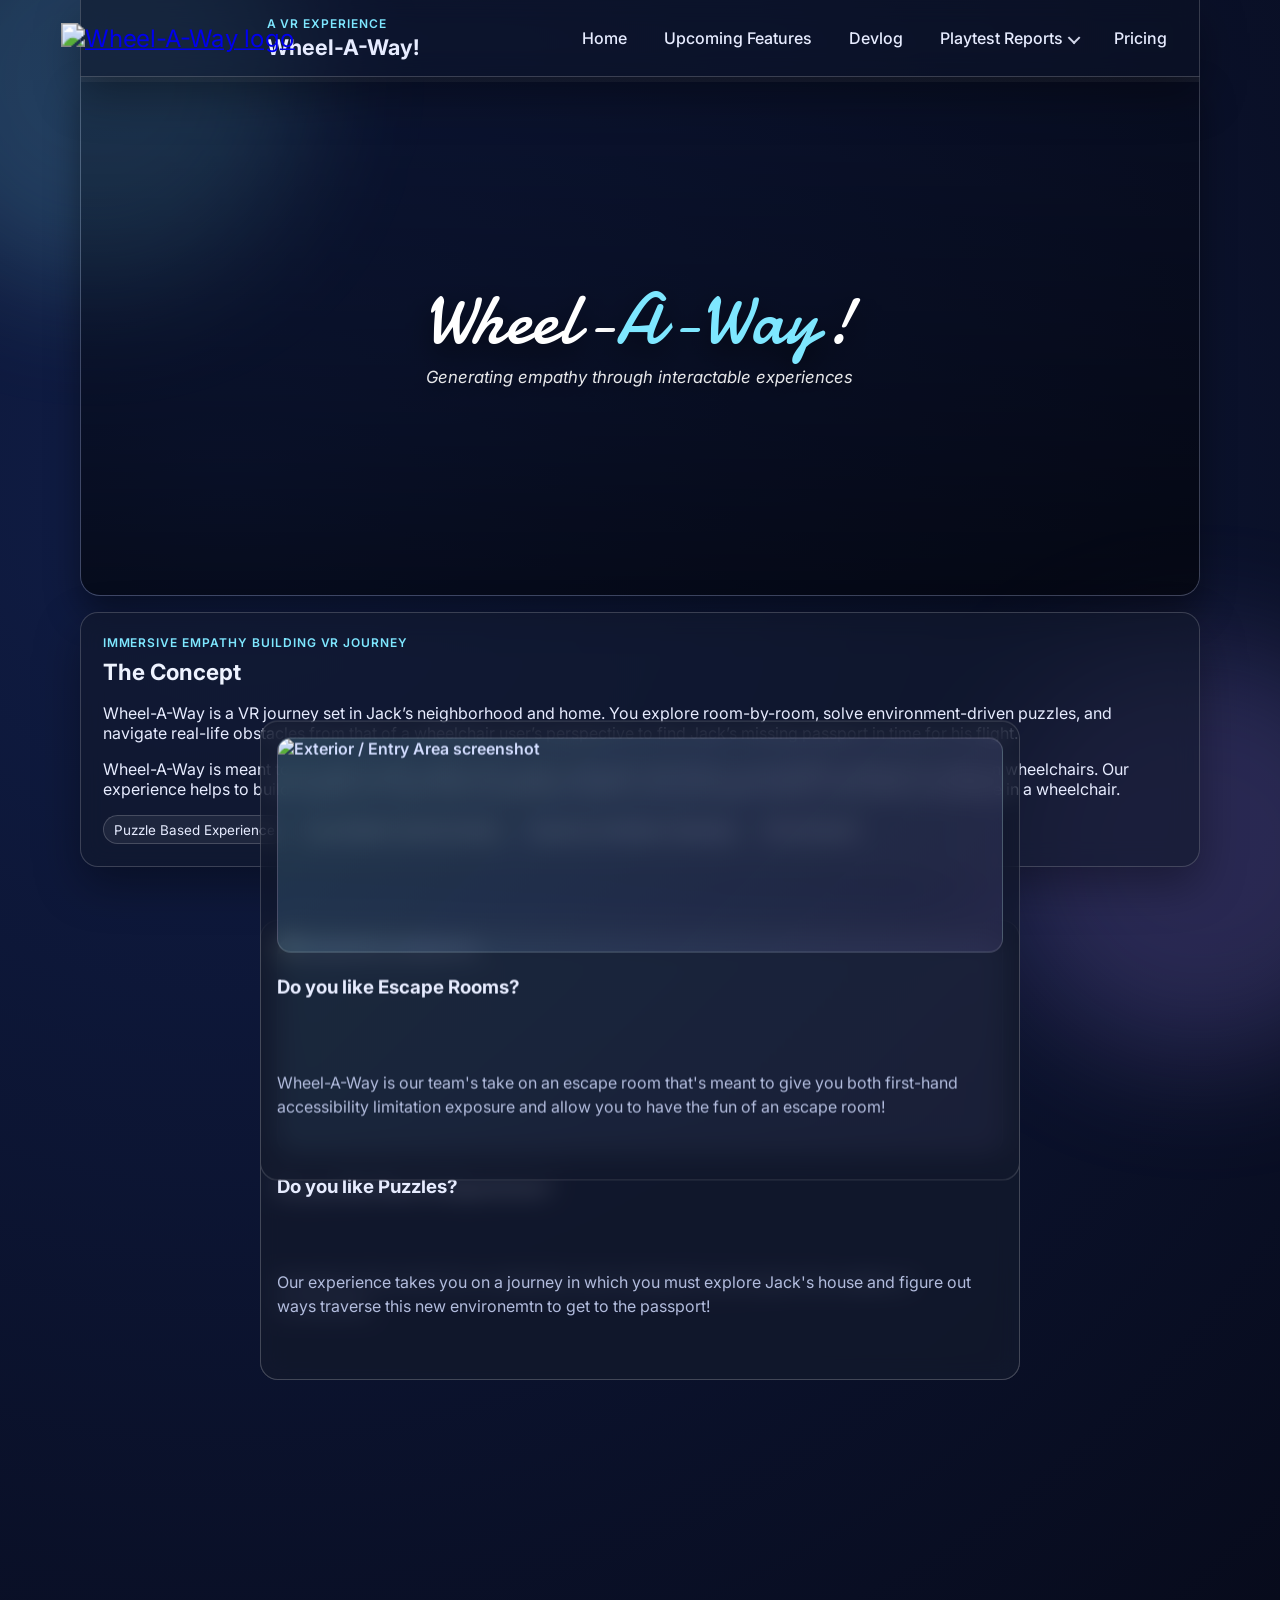
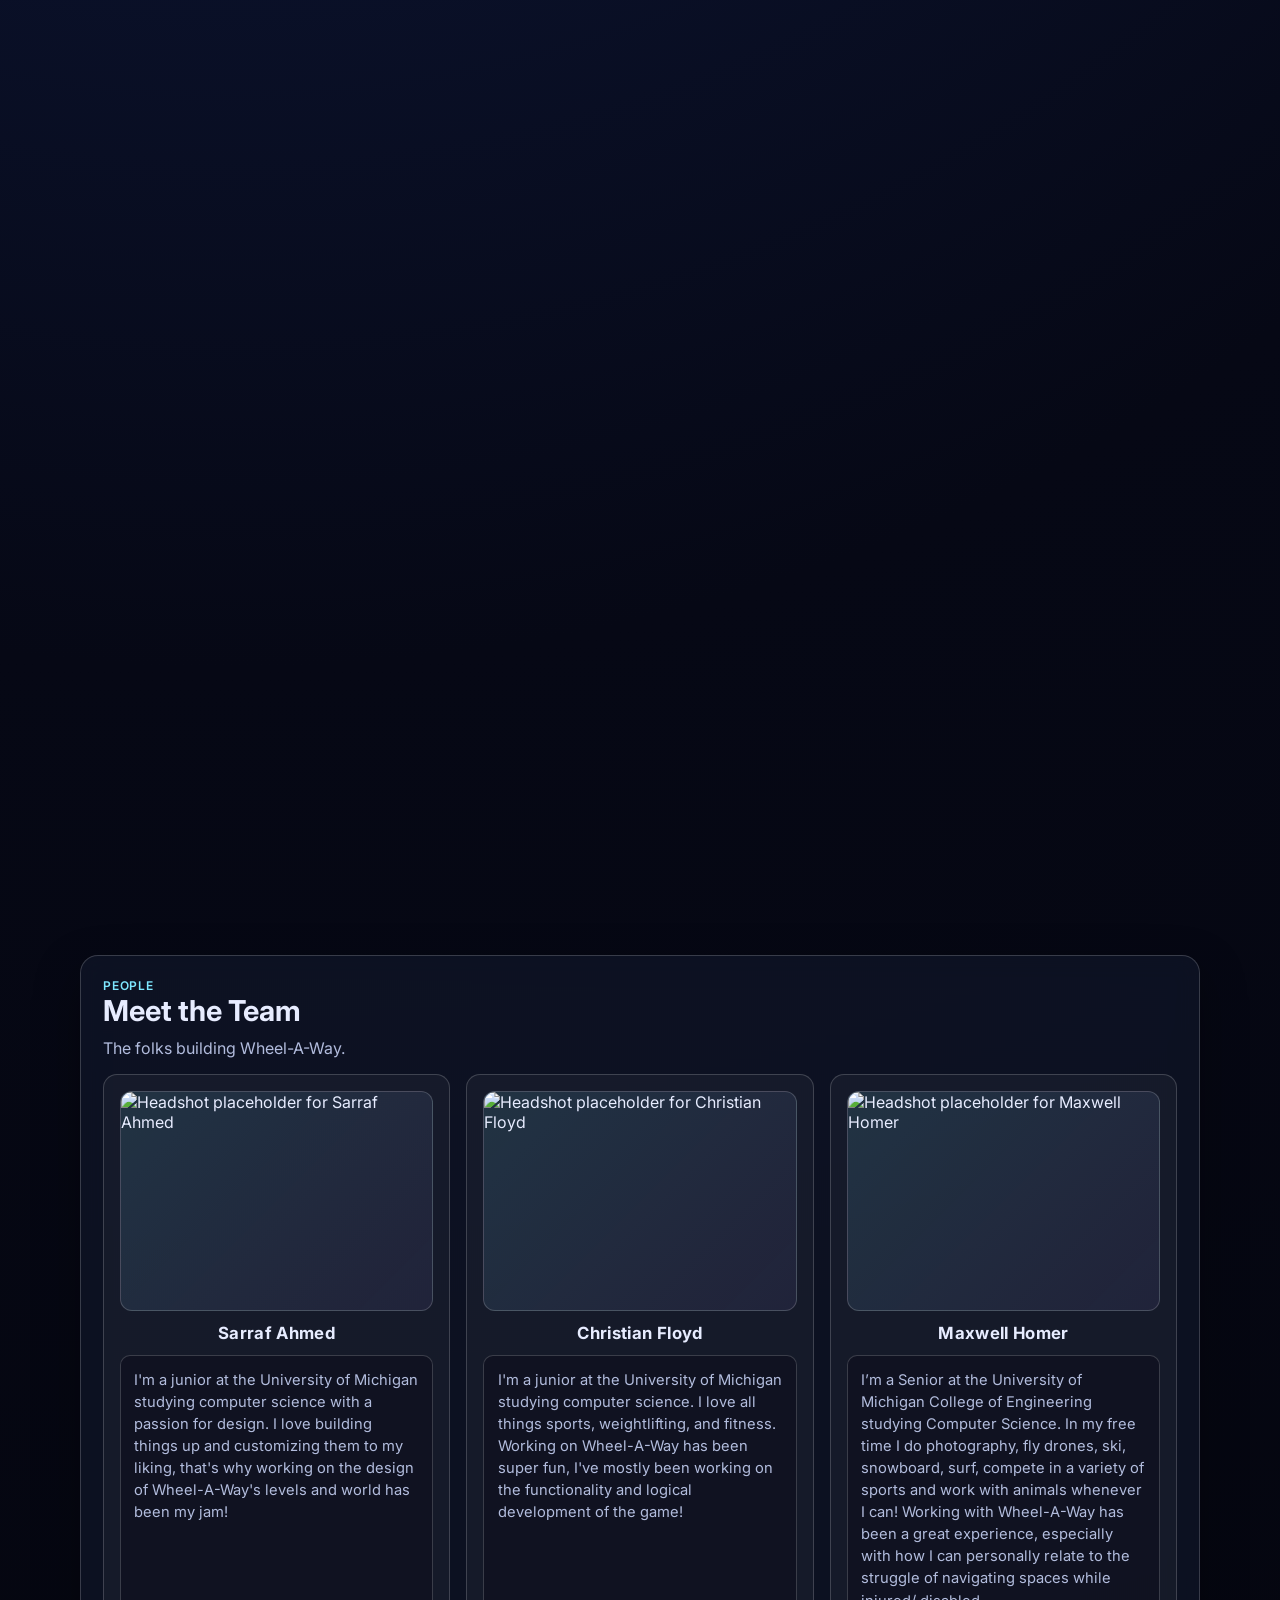
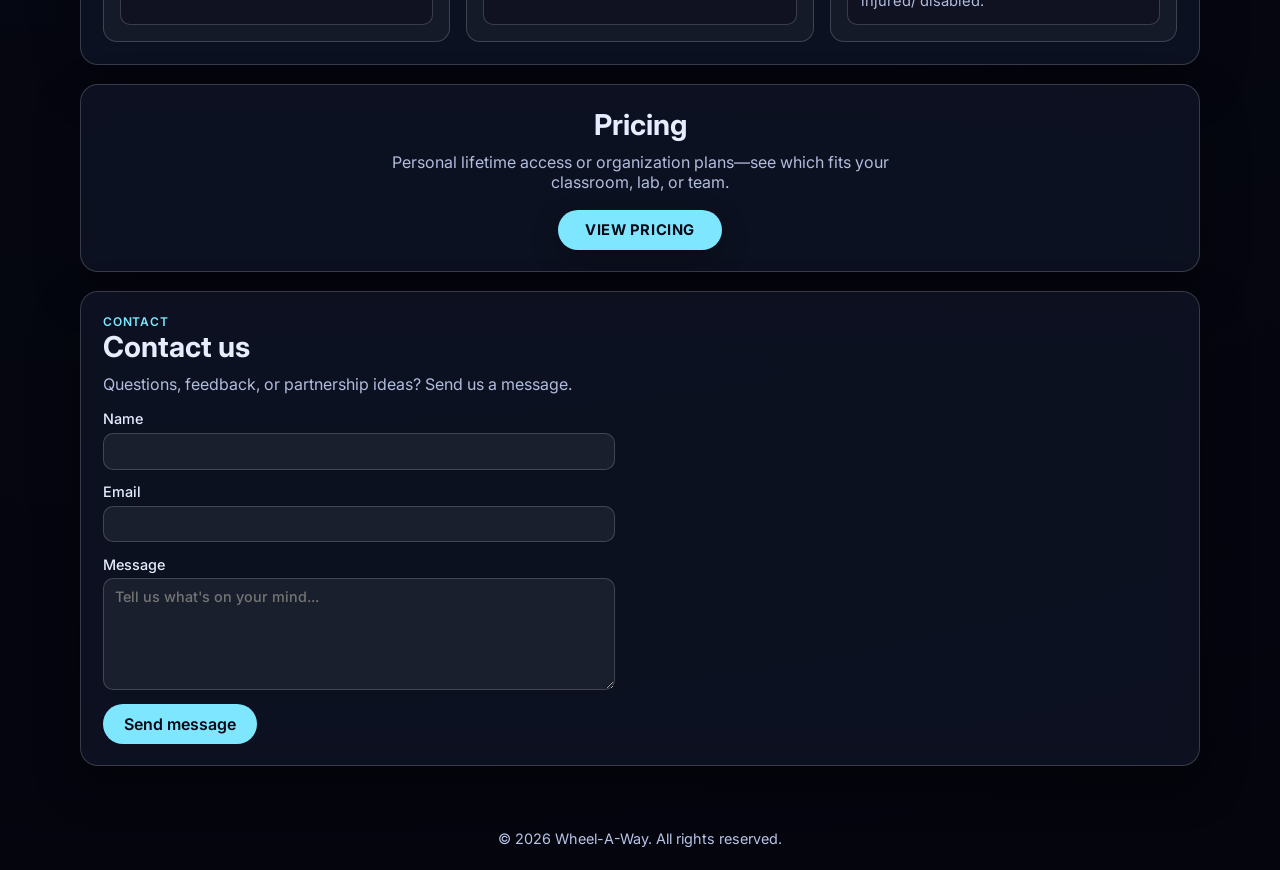
==== commit 989d0bde: "devlog + video" ====
--- a/index.html
+++ b/index.html
@@ -55,28 +55,23 @@
           </div>
         </article>
         <div class="glass section">
-          <p class="eyebrow">Wheelchair VR Escape Room</p>
-          <h3 class="hero-tagline">Sit in the seat of a wheelchair user and race to find Jack's passport before his flight.</h3>
+          <p class="eyebrow">Immersive Empathy Building VR Journey</p>
+          <h3 class="hero-tagline">The Concept</h3>
           <p>
-            EscapeVRoom is a VR escape-room experience set in Jack's neighborhood and home. You explore room-by-room, solve environment-driven puzzles, and navigate
-            barriers from a wheelchair user's perspective to uncover the missing passport in time.
+            Wheel-A-Way is a VR journey set in Jack’s neighborhood and home. You explore room-by-room, solve environment-driven puzzles, and navigate real-life obstacles from that of a wheelchair user’s perspective to find Jack’s missing passport in time for his flight. 
           </p>
           <p>
-            EscapeVRoom blends immersive puzzle design with accessibility-centered gameplay. Players are placed in a wheelchair-user perspective while moving through
-            everyday spaces that become challenging when layouts are narrow, obstructed, or not thoughtfully designed.
-          </p>
-          <p>
-            The project originally explored a laser-tag facility concept, but the current narrative pivots to Jack's neighborhood and house to deliver a more grounded story
-            objective: find the passport before departure.
+            Wheel-A-Way is meant to be used as both a game and a way to educate individuals on accessibility obstacles for those in wheelchairs. Our experience helps to build empathy for those with accessibility limitations and put people directly in the shoes of someone in a wheelchair. 
           </p>
           <div class="hero-tags" role="list" aria-label="Game tags">
-            <span role="listitem">Narrative Escape Experience</span>
+            <span role="listitem">Puzzle Based Experience</span>
             <span role="listitem">Accessibility-Centered Design</span>
+            <span role="listitem">Exposure to Mobility Challenges</span>
             <span role="listitem">VR Immersion</span>
           </div>
         </div>
       </section>
-
+      <!--
       <section class="glass section">
         <h2>Experience Flow</h2>
         <div class="pillars-grid">
@@ -106,38 +101,31 @@
           </article>
         </div>
       </section>
+      -->
       <section id="features" class="section shots-section">
-        <h2>Features</h2>
         <div class="story-scroll" aria-label="Interactive screenshot story">
           <div class="story-sticky">
             <article class="stack-stage" id="stack-stage">
               <div class="stack-card glass" data-stack-index="0">
                 <div class="shot-placeholder">
-                  <img src="assets/rocketship.jpeg" alt="Exterior / Entry Area screenshot" />
+                  <img src="assets/neighborwasup.png" alt="Exterior / Entry Area screenshot" />
                 </div>
-                <h3>Outside the House</h3>
-                <p>Jack calls in panic as boarding time approaches. You arrive at the front entrance and begin tracing his last known path.</p>
+                <h3>Do you like Escape Rooms?</h3>
+                <p>Wheel-A-Way is our team's take on an escape room that's meant to give you both first-hand accessibility limitation exposure and allow you to have the fun of an escape room!</p>
               </div>
               <div class="stack-card glass" data-stack-index="1">
                 <div class="shot-placeholder">
-                  <img src="assets/rocketship.jpeg" alt="Living Room screenshot" />
+                  <img src="assets/getKey.png" alt="Living Room screenshot" />
                 </div>
-                <h3>Living Room Obstacles</h3>
-                <p>Furniture layout and narrow turns force careful wheelchair navigation while you search for clue fragments.</p>
+                <h3>Do you like Puzzles?</h3>
+                <p>Our experience takes you on a journey in which you must explore Jack's house and figure out ways traverse this new environemtn to get to the passport!</p>
               </div>
               <div class="stack-card glass" data-stack-index="2">
                 <div class="shot-placeholder">
-                  <img src="assets/rocketship.jpeg" alt="Kitchen screenshot" />
+                  <img src="assets/handsonthewheel.png" alt="Kitchen screenshot" />
                 </div>
-                <h3>Kitchen Search Route</h3>
-                <p>Counters, table legs, and limited turning radius create a layered navigation puzzle before the next clue unlocks.</p>
-              </div>
-              <div class="stack-card glass" data-stack-index="3">
-                <div class="shot-placeholder">
-                  <img src="assets/rocketship.jpeg" alt="Bedroom / Final Clue Area screenshot" />
-                </div>
-                <h3>Final Room Discovery</h3>
-                <p>The last clues connect in Jack's bedroom. Find the passport and get it ready before the flight window closes.</p>
+                <h3>Do you like New Perspectives?</h3>
+                <p>Experience the world from a wheelchair user’s perspective and explore the realities of accessibility.</p>
               </div>
             </article>
           </div>
@@ -154,26 +142,26 @@
         <div class="team-grid">
           <article class="team-card">
             <div class="team-photo">
-              <img src="assets/rocketship.jpeg" alt="Headshot placeholder for Johnson Johnny" />
+              <img src="assets/SarrafPic.png" alt="Headshot placeholder for Sarraf Ahmed" />
             </div>
             <p class="team-name">Sarraf Ahmed</p>
-            <div class="team-bio">Add a short bio for this team member: role, focus, and what they bring to the project.</div>
+            <div class="team-bio">I'm a junior at the University of Michigan studying computer science with a passion for design. I love building things up and customizing them to my liking, that's why working on the design of Wheel-A-Way's levels and world has been my jam!</div>
           </article>
 
           <article class="team-card">
             <div class="team-photo">
-              <img src="assets/rocketship.jpeg" alt="Headshot placeholder for Johnson Johnny" />
+              <img src="assets/ChristianPic.jpg" alt="Headshot placeholder for Christian Floyd" />
             </div>
             <p class="team-name">Christian Floyd</p>
-            <div class="team-bio">Add a short bio for this team member: role, focus, and what they bring to the project.</div>
+            <div class="team-bio">I'm a junior at the University of Michigan studying computer science. I love all things sports, weightlifting, and fitness. Working on Wheel-A-Way has been super fun, I've mostly been working on the functionality and logical development of the game!</div>
           </article>
 
           <article class="team-card">
             <div class="team-photo">
-              <img src="assets/rocketship.jpeg" alt="Headshot placeholder for Johnson Johnny" />
+              <img src="assets/MaxPic.png" alt="Headshot placeholder for Maxwell Homer" />
             </div>
             <p class="team-name">Maxwell Homer</p>
-            <div class="team-bio">Add a short bio for this team member: role, focus, and what they bring to the project.</div>
+            <div class="team-bio">I’m a Senior at the University of Michigan College of Engineering studying Computer Science. In my free time I do photography, fly drones, ski, snowboard, surf, compete in a variety of sports and work with animals whenever I can! Working with Wheel-A-Way has been a great experience, especially with how I can personally relate to the struggle of navigating spaces while injured/ disabled. </div>
           </article>
         </div>
       </section>
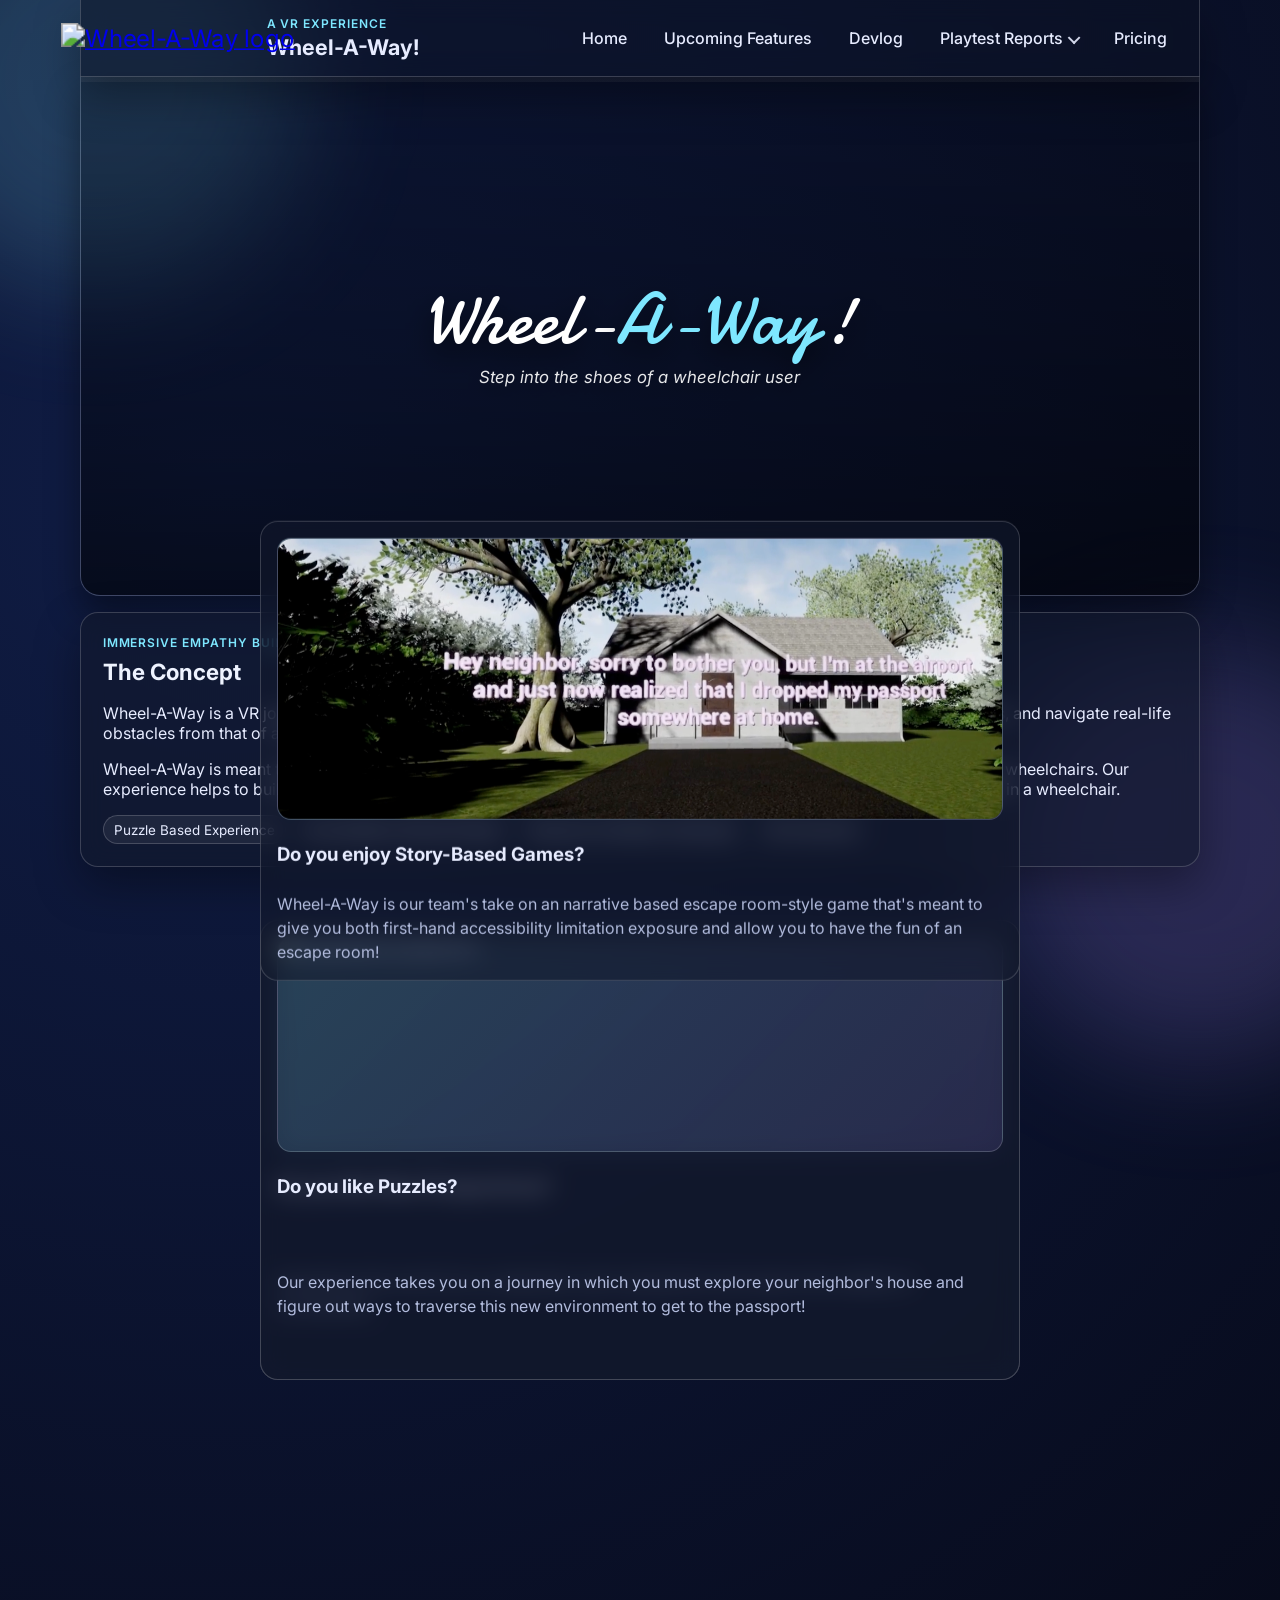
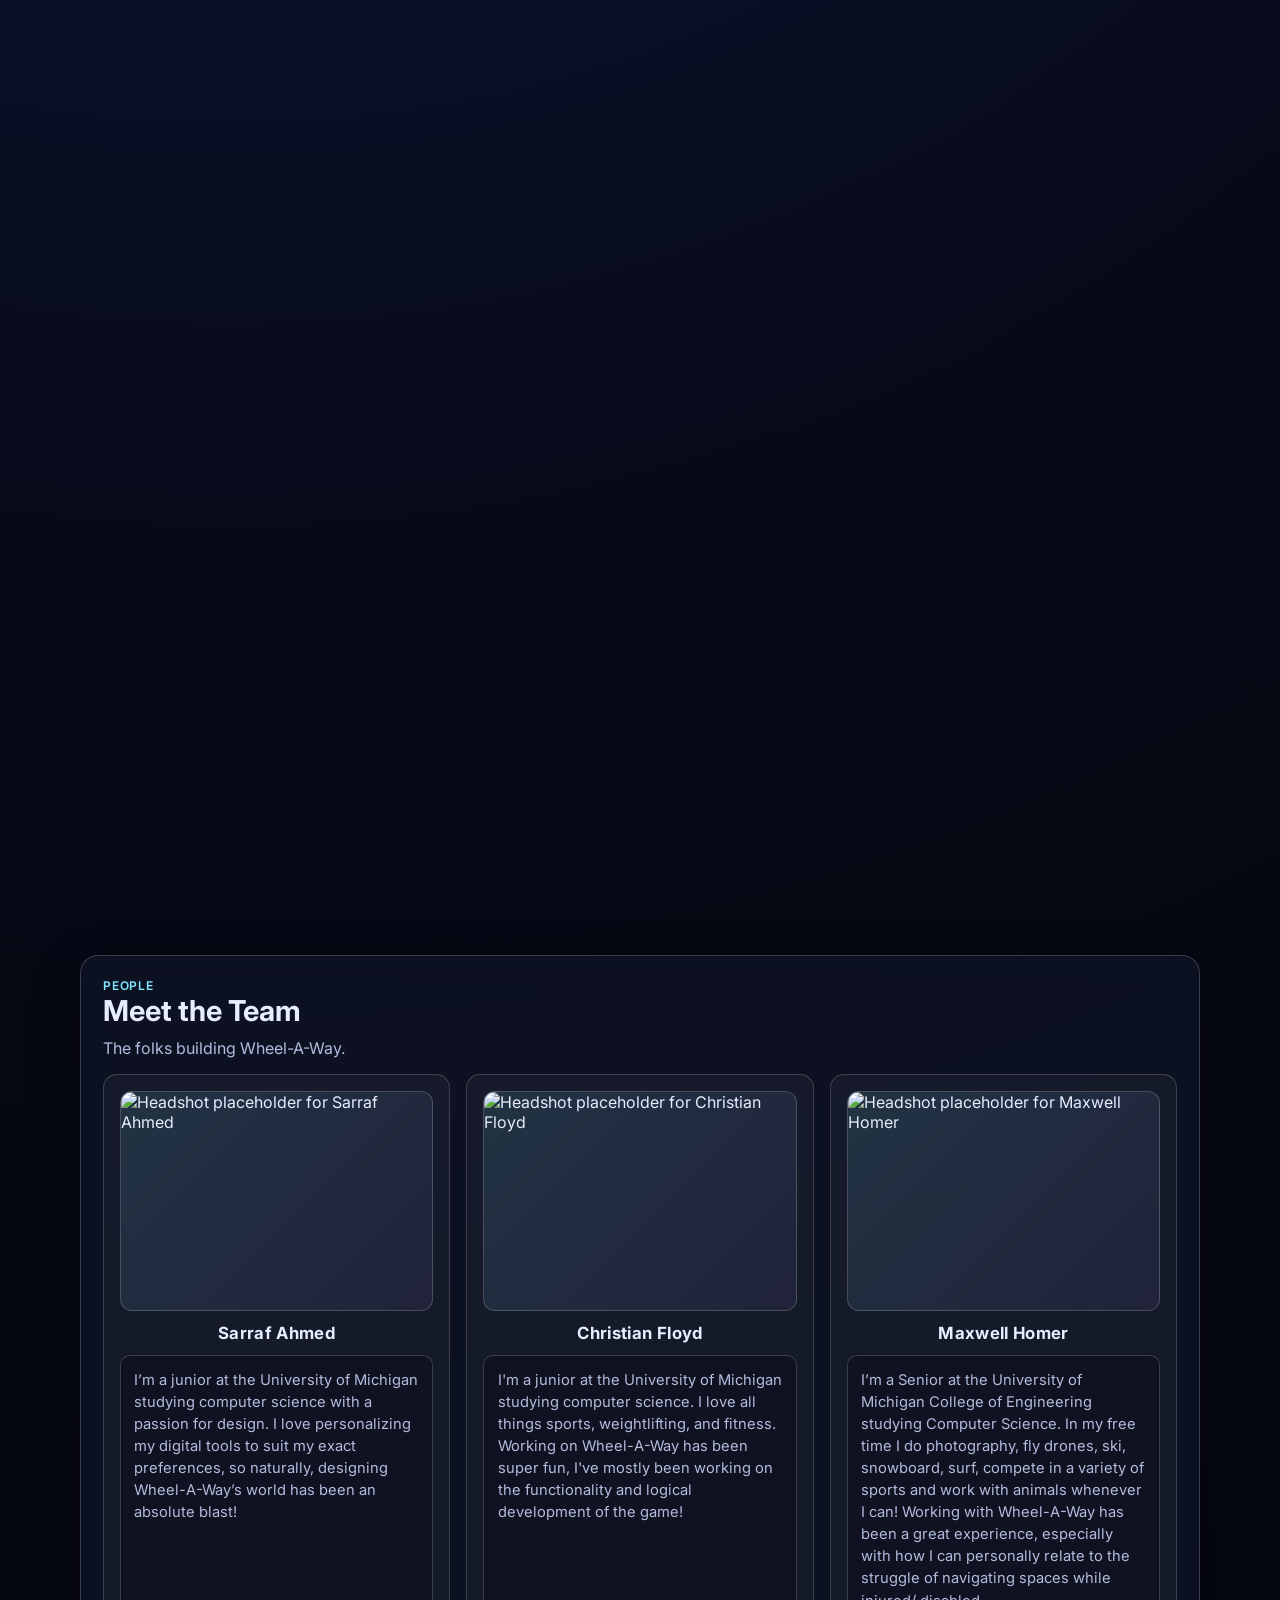
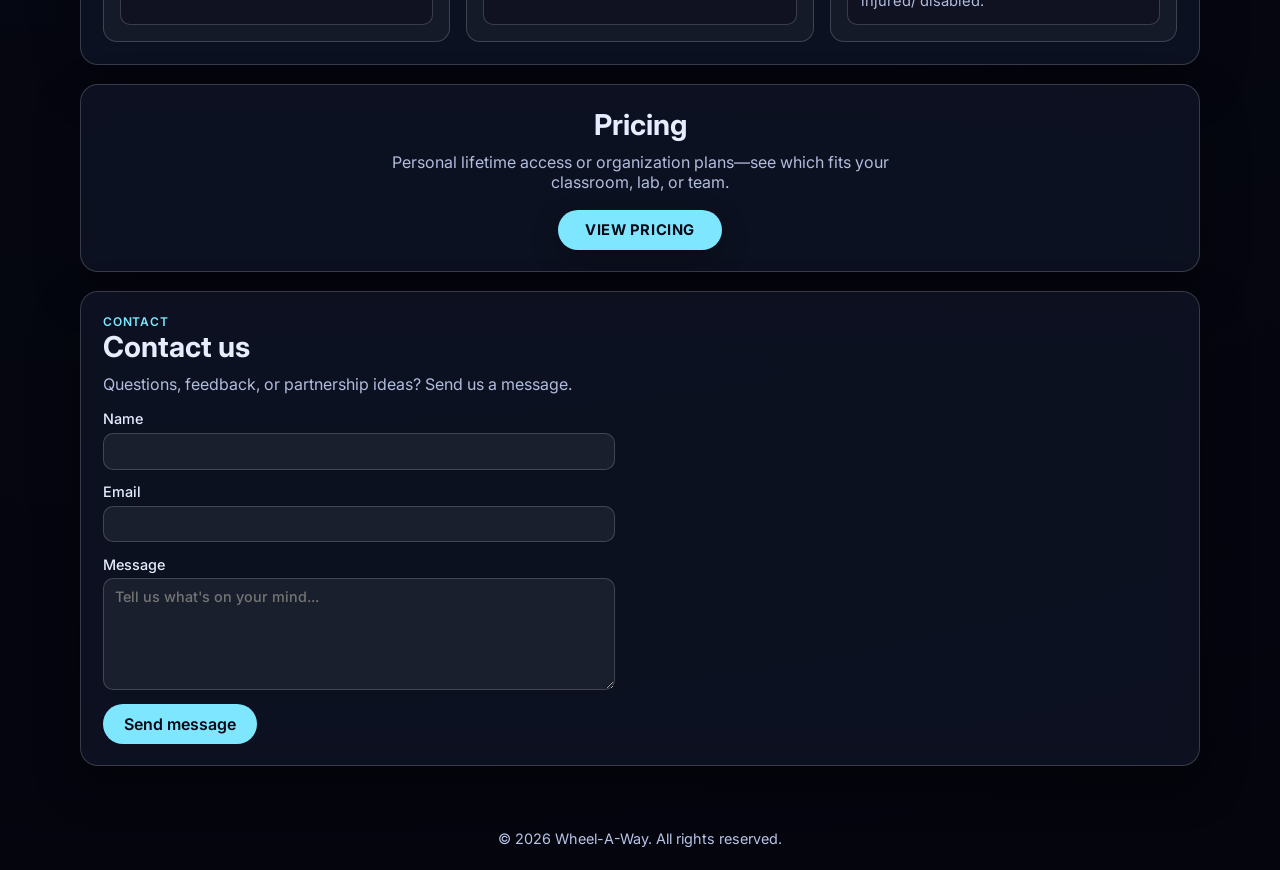
==== commit 7230dbfe: "minor fixes + devlog gold" ====
--- a/index.html
+++ b/index.html
@@ -35,9 +35,7 @@
             <ul class="dropdown-menu" aria-label="Playtest report pages">
               <li><a href="playtest1.html">playtest1</a></li>
               <li><a href="playtest2.html">playtest2</a></li>
-              <!-- <li><a href="playtest3.html">playtest3</a></li>
-              <li><a href="playtest4.html">playtest4</a></li>
-              <li><a href="playtest5.html">playtest5</a></li> -->
+              <li><a href="playtest3.html">playtest3</a></li>
             </ul>
           </li>
           <li><a href="pricing.html">Pricing</a></li>
@@ -51,17 +49,19 @@
           <div class="hero-overlay"></div>
           <div class="hero-banner-text">
             <h2>Wheel-<span class="title-accent-way">A-Way</span>!</h2>
-            <p class="hero-banner-tagline">Generating empathy through interactable experiences</p>
+            <p class="hero-banner-tagline">Step into the shoes of a wheelchair user</p>
           </div>
         </article>
         <div class="glass section">
           <p class="eyebrow">Immersive Empathy Building VR Journey</p>
           <h3 class="hero-tagline">The Concept</h3>
           <p>
-            Wheel-A-Way is a VR journey set in Jack’s neighborhood and home. You explore room-by-room, solve environment-driven puzzles, and navigate real-life obstacles from that of a wheelchair user’s perspective to find Jack’s missing passport in time for his flight. 
+            Wheel-A-Way is a VR journey set in your neighbor's home. You explore room-by-room, solve environment-driven puzzles, and navigate real-life obstacles from
+            that of a wheelchair user’s perspective to find your neighbor's missing passport in time for his flight.
           </p>
           <p>
-            Wheel-A-Way is meant to be used as both a game and a way to educate individuals on accessibility obstacles for those in wheelchairs. Our experience helps to build empathy for those with accessibility limitations and put people directly in the shoes of someone in a wheelchair. 
+            Wheel-A-Way is meant to be used as both a game and a way to educate individuals on accessibility obstacles for those in wheelchairs. Our experience helps to
+            build empathy for those with accessibility limitations and put people directly in the shoes of someone in a wheelchair.
           </p>
           <div class="hero-tags" role="list" aria-label="Game tags">
             <span role="listitem">Puzzle Based Experience</span>
@@ -71,37 +71,7 @@
           </div>
         </div>
       </section>
-      <!--
-      <section class="glass section">
-        <h2>Experience Flow</h2>
-        <div class="pillars-grid">
-          <article class="pillar-card">
-            <h3>Setting</h3>
-            <p>The game now takes place across Jack's neighborhood exterior and inside his house, using realistic room layouts and interactive props.</p>
-          </article>
-          <article class="pillar-card">
-            <h3>Gameplay</h3>
-            <p>Players explore spaces, inspect clues, and solve interconnected puzzles that naturally progress toward the passport reveal.</p>
-          </article>
-          <article class="pillar-card">
-            <h3>Accessibility Theme</h3>
-            <p>Out-of-reach objects, tight turns, awkward surfaces, and constrained spaces highlight how inaccessible design creates everyday frustration.</p>
-          </article>
-          <article class="pillar-card">
-            <h3>VR Immersion</h3>
-            <p>VR makes movement, reach, and navigation feel immediate, making spatial decisions and barriers personally impactful.</p>
-          </article>
-          <article class="pillar-card">
-            <h3>Puzzle Design</h3>
-            <p>Puzzles are interactive and meaningful, reinforcing the player's perspective while advancing the core narrative objective.</p>
-          </article>
-          <article class="pillar-card">
-            <h3>Movement &amp; Interaction</h3>
-            <p>Wheelchair-based movement and tool use are central. Players must maneuver carefully and problem-solve through physical constraints.</p>
-          </article>
-        </div>
-      </section>
-      -->
+
       <section id="features" class="section shots-section">
         <div class="story-scroll" aria-label="Interactive screenshot story">
           <div class="story-sticky">
@@ -110,15 +80,21 @@
                 <div class="shot-placeholder">
                   <img src="assets/neighborwasup.png" alt="Exterior / Entry Area screenshot" />
                 </div>
-                <h3>Do you like Escape Rooms?</h3>
-                <p>Wheel-A-Way is our team's take on an escape room that's meant to give you both first-hand accessibility limitation exposure and allow you to have the fun of an escape room!</p>
+                <h3>Do you enjoy Story-Based Games?</h3>
+                <p>
+                  Wheel-A-Way is our team's take on an narrative based escape room-style game that's meant to give you both first-hand accessibility limitation exposure
+                  and allow you to have the fun of an escape room!
+                </p>
               </div>
               <div class="stack-card glass" data-stack-index="1">
                 <div class="shot-placeholder">
                   <img src="assets/getKey.png" alt="Living Room screenshot" />
                 </div>
                 <h3>Do you like Puzzles?</h3>
-                <p>Our experience takes you on a journey in which you must explore Jack's house and figure out ways traverse this new environemtn to get to the passport!</p>
+                <p>
+                  Our experience takes you on a journey in which you must explore your neighbor's house and figure out ways to traverse this new environment to get to the
+                  passport!
+                </p>
               </div>
               <div class="stack-card glass" data-stack-index="2">
                 <div class="shot-placeholder">
@@ -133,7 +109,6 @@
         </div>
       </section>
 
-      
       <section id="meet-the-team" class="glass section">
         <p class="eyebrow">People</p>
         <h2>Meet the Team</h2>
@@ -145,7 +120,10 @@
               <img src="assets/SarrafPic.png" alt="Headshot placeholder for Sarraf Ahmed" />
             </div>
             <p class="team-name">Sarraf Ahmed</p>
-            <div class="team-bio">I'm a junior at the University of Michigan studying computer science with a passion for design. I love building things up and customizing them to my liking, that's why working on the design of Wheel-A-Way's levels and world has been my jam!</div>
+            <div class="team-bio">
+              I’m a junior at the University of Michigan studying computer science with a passion for design. I love personalizing my digital tools to suit my exact
+              preferences, so naturally, designing Wheel-A-Way’s world has been an absolute blast!
+            </div>
           </article>
 
           <article class="team-card">
@@ -153,7 +131,10 @@
               <img src="assets/ChristianPic.jpg" alt="Headshot placeholder for Christian Floyd" />
             </div>
             <p class="team-name">Christian Floyd</p>
-            <div class="team-bio">I'm a junior at the University of Michigan studying computer science. I love all things sports, weightlifting, and fitness. Working on Wheel-A-Way has been super fun, I've mostly been working on the functionality and logical development of the game!</div>
+            <div class="team-bio">
+              I'm a junior at the University of Michigan studying computer science. I love all things sports, weightlifting, and fitness. Working on Wheel-A-Way has been
+              super fun, I've mostly been working on the functionality and logical development of the game!
+            </div>
           </article>
 
           <article class="team-card">
@@ -161,7 +142,11 @@
               <img src="assets/MaxPic.png" alt="Headshot placeholder for Maxwell Homer" />
             </div>
             <p class="team-name">Maxwell Homer</p>
-            <div class="team-bio">I’m a Senior at the University of Michigan College of Engineering studying Computer Science. In my free time I do photography, fly drones, ski, snowboard, surf, compete in a variety of sports and work with animals whenever I can! Working with Wheel-A-Way has been a great experience, especially with how I can personally relate to the struggle of navigating spaces while injured/ disabled. </div>
+            <div class="team-bio">
+              I’m a Senior at the University of Michigan College of Engineering studying Computer Science. In my free time I do photography, fly drones, ski, snowboard,
+              surf, compete in a variety of sports and work with animals whenever I can! Working with Wheel-A-Way has been a great experience, especially with how I can
+              personally relate to the struggle of navigating spaces while injured/ disabled.
+            </div>
           </article>
         </div>
       </section>
@@ -173,7 +158,6 @@
           <a class="btn-pill-accent" href="pricing.html">View pricing</a>
         </p>
       </section>
-
 
       <section id="contact" class="glass section">
         <p class="eyebrow">Contact</p>
--- a/styles.css
+++ b/styles.css
@@ -19,7 +19,6 @@
   --accent-2: #a78bfa;
   --shadow: 0 18px 45px rgba(0, 0, 0, 0.35);
 }
-
 
 * {
   box-sizing: border-box;
@@ -216,7 +215,9 @@
   opacity: 0;
   transform: translateY(6px);
   pointer-events: none;
-  transition: opacity 0.16s ease, transform 0.16s ease;
+  transition:
+    opacity 0.16s ease,
+    transform 0.16s ease;
   z-index: 30;
 }
 
@@ -292,12 +293,7 @@
   bottom: 0;
   width: 2px;
   transform: translateX(-50%);
-  background: linear-gradient(
-    180deg,
-    rgba(126, 231, 255, 0.15),
-    rgba(167, 139, 250, 0.45),
-    rgba(126, 231, 255, 0.15)
-  );
+  background: linear-gradient(180deg, rgba(126, 231, 255, 0.15), rgba(167, 139, 250, 0.45), rgba(126, 231, 255, 0.15));
   border-radius: 999px;
   pointer-events: none;
 }
@@ -316,7 +312,9 @@
   display: block;
   opacity: 0;
   transform: translateY(40px);
-  transition: opacity 1s ease, transform 1s ease;
+  transition:
+    opacity 1s ease,
+    transform 1s ease;
 }
 
 .timeline-item.is-visible {
@@ -375,7 +373,10 @@
   max-width: min(var(--timeline-card-w), 40vw);
   padding: 0.55rem 0.6rem;
   border-radius: 14px;
-  transition: transform 0.22s ease, border-color 0.22s ease, box-shadow 0.22s ease;
+  transition:
+    transform 0.22s ease,
+    border-color 0.22s ease,
+    box-shadow 0.22s ease;
 }
 
 /* Image left, text right (toward center line) */
@@ -507,12 +508,7 @@
 .hero-overlay {
   position: absolute;
   inset: 0;
-  background: linear-gradient(
-    180deg,
-    rgba(0, 0, 0, 0.18) 0%,
-    rgba(0, 0, 0, 0.42) 70%,
-    rgba(0, 0, 0, 0.56) 100%
-  );
+  background: linear-gradient(180deg, rgba(0, 0, 0, 0.18) 0%, rgba(0, 0, 0, 0.42) 70%, rgba(0, 0, 0, 0.56) 100%);
 }
 
 .hero-banner-text {
@@ -903,7 +899,10 @@
   text-transform: uppercase;
   text-decoration: none;
   box-shadow: 0 10px 28px rgba(0, 0, 0, 0.28);
-  transition: transform 0.18s ease, filter 0.18s ease, box-shadow 0.18s ease;
+  transition:
+    transform 0.18s ease,
+    filter 0.18s ease,
+    box-shadow 0.18s ease;
 }
 
 .btn-pill-accent:hover {
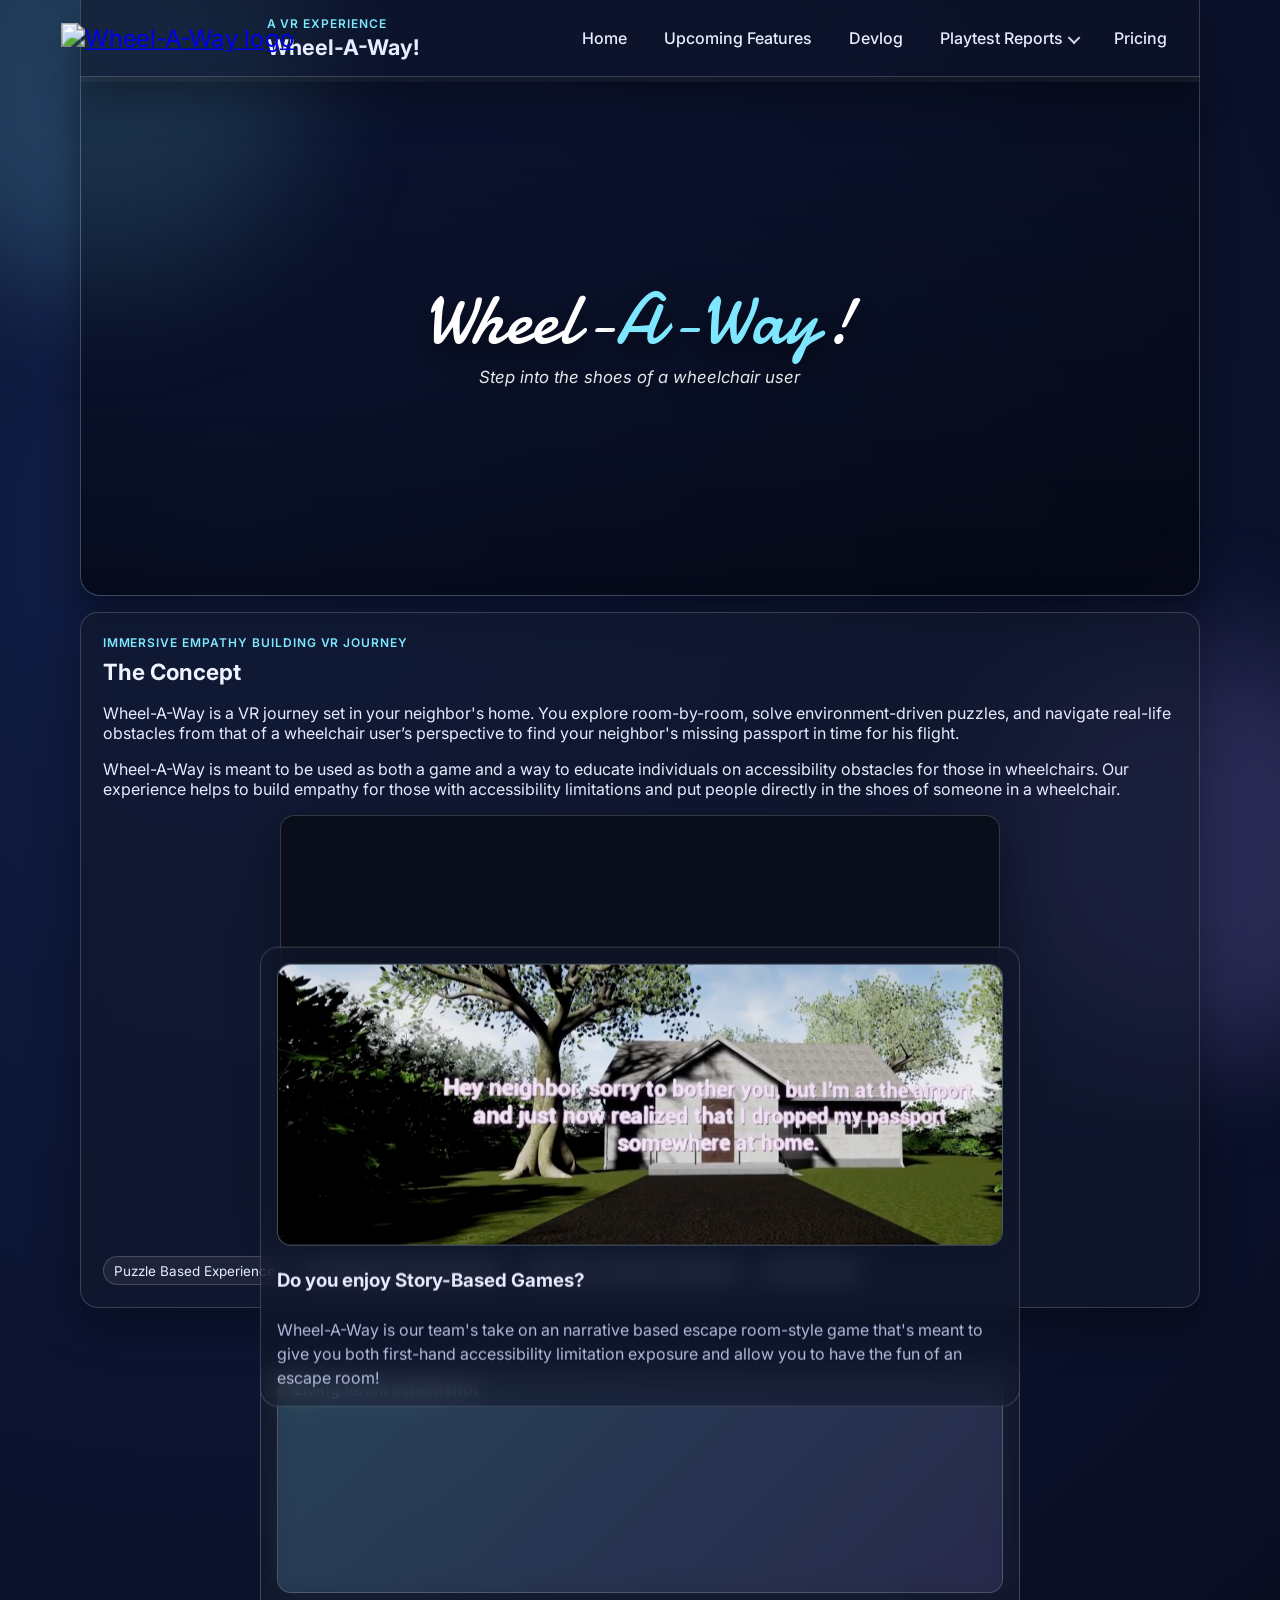
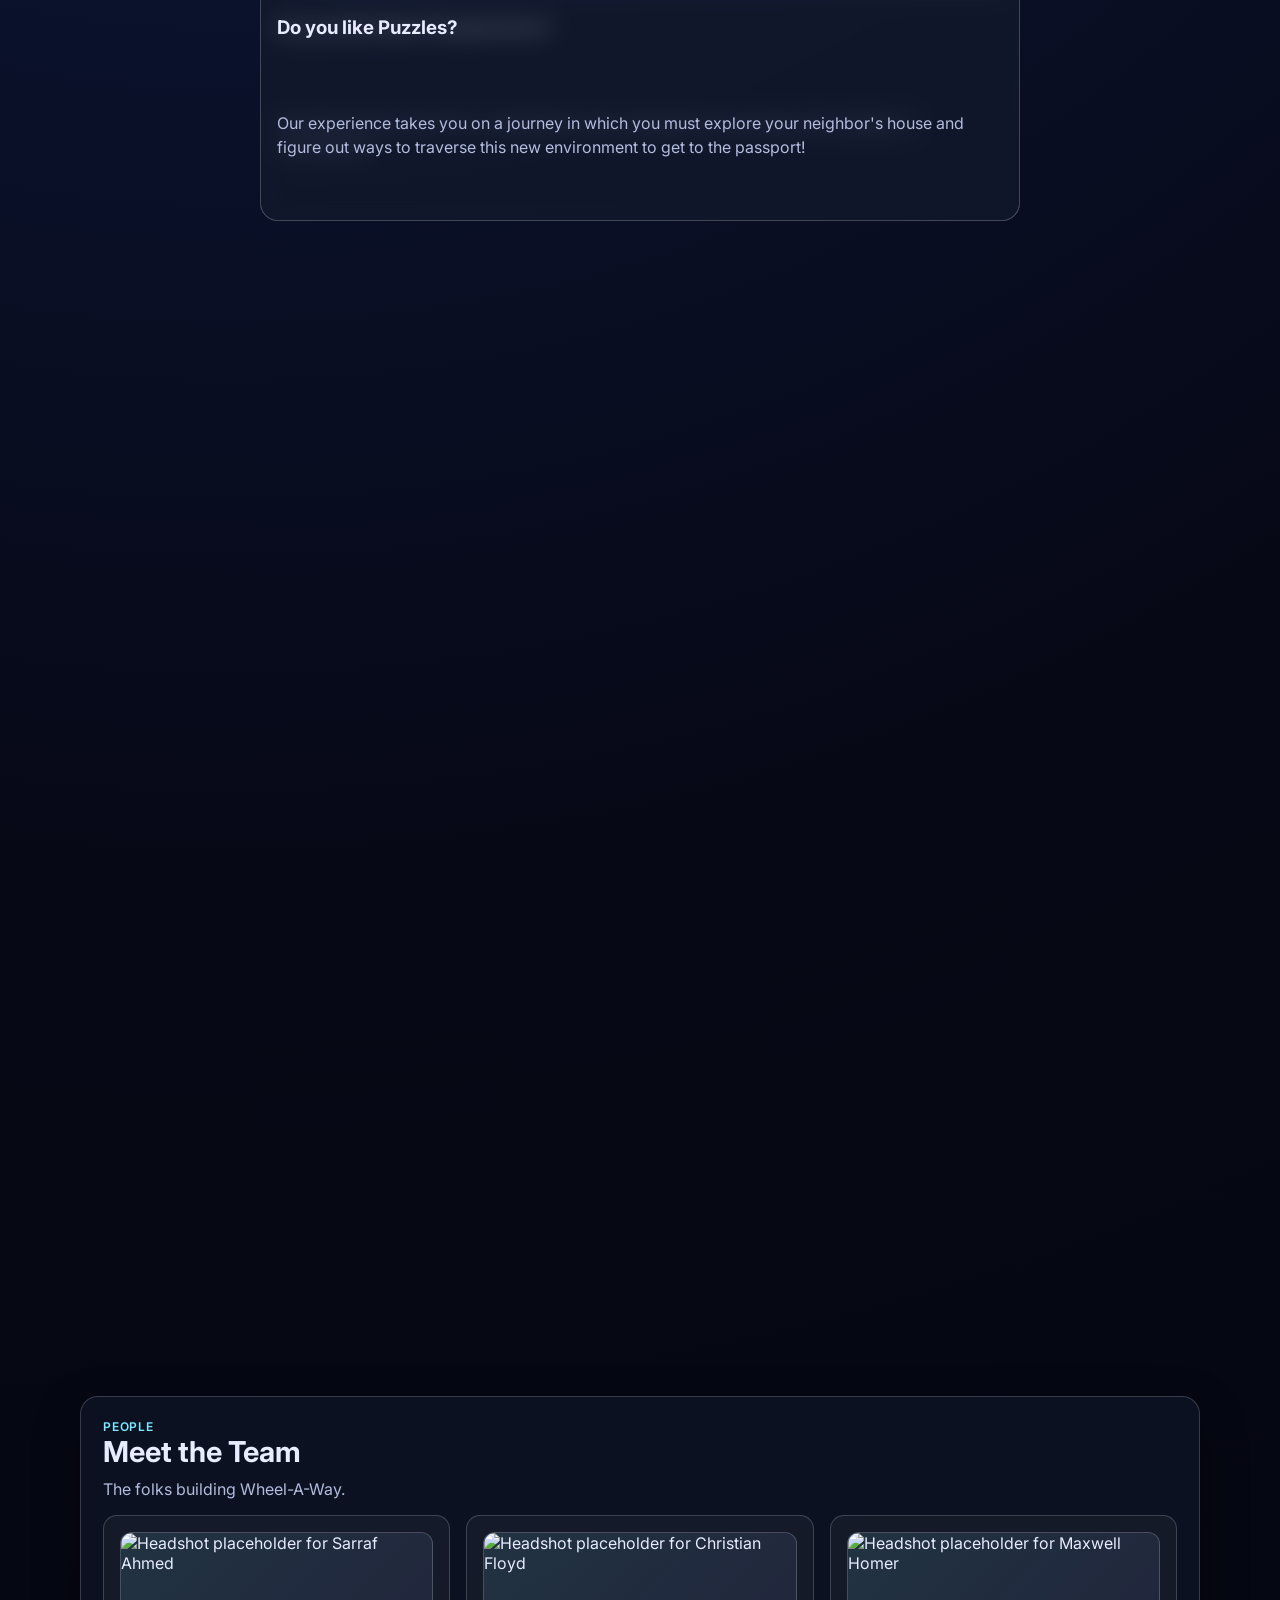
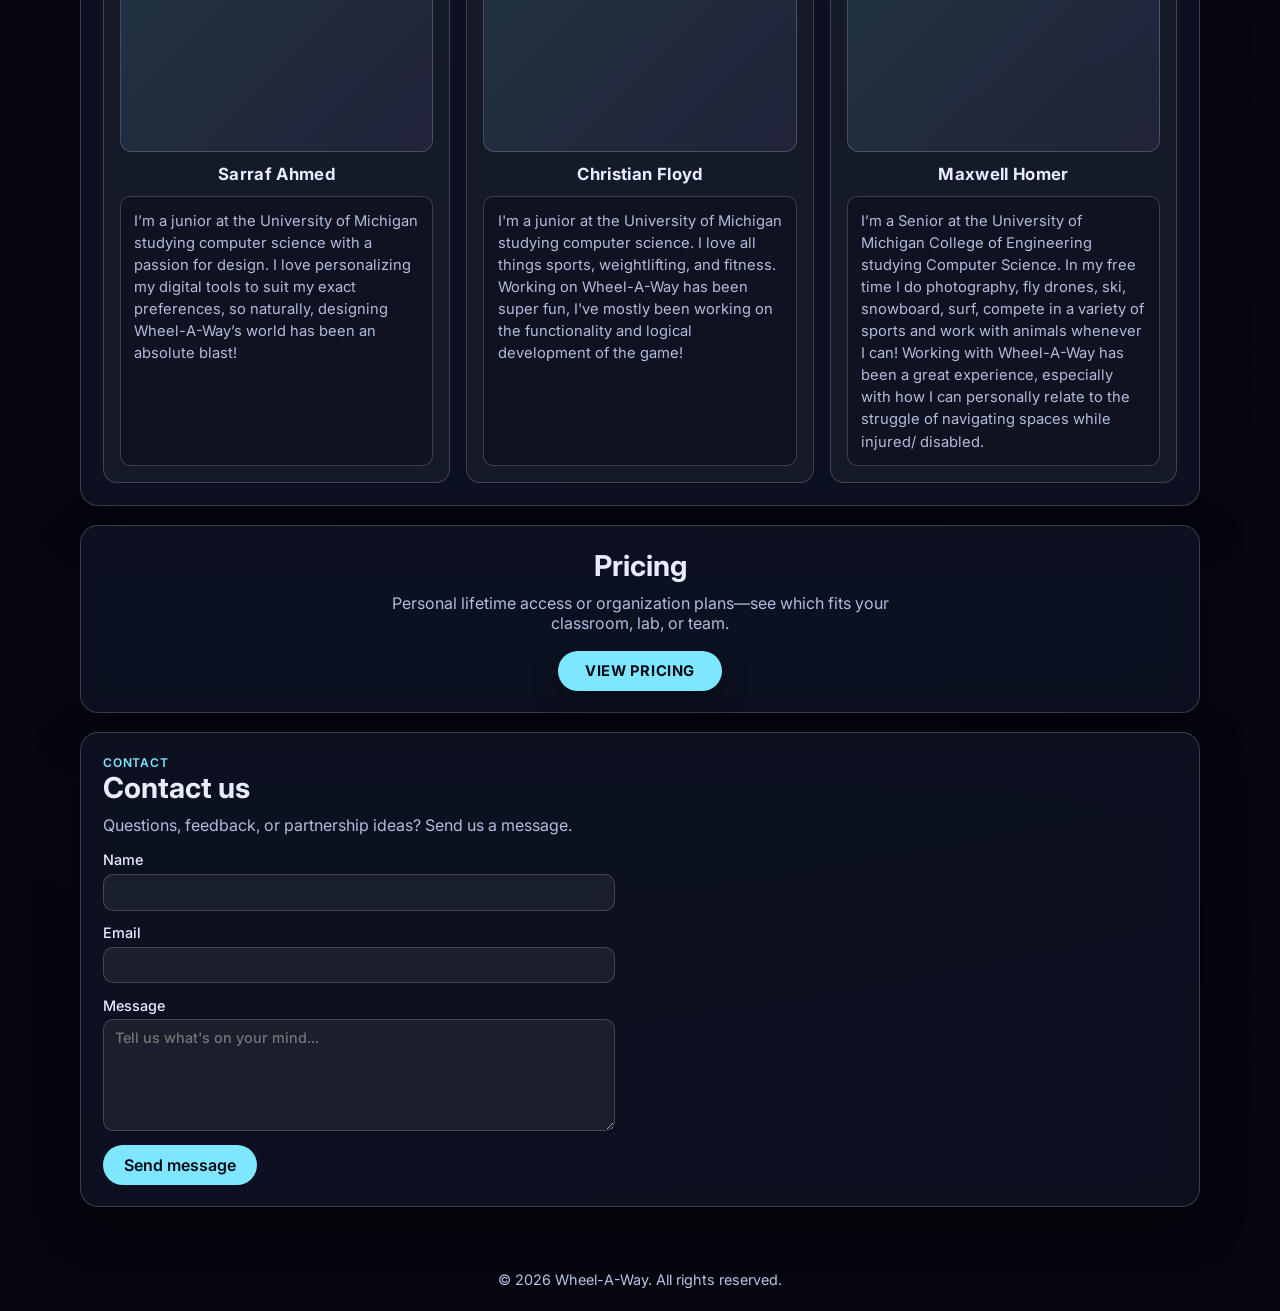
==== commit 27ddb44b: "trailer" ====
--- a/index.html
+++ b/index.html
@@ -63,6 +63,15 @@
             Wheel-A-Way is meant to be used as both a game and a way to educate individuals on accessibility obstacles for those in wheelchairs. Our experience helps to
             build empathy for those with accessibility limitations and put people directly in the shoes of someone in a wheelchair.
           </p>
+          <div class="video-embed-wrap">
+            <iframe
+              title="Wheel-A-Way project video"
+              src="https://www.youtube.com/embed/2rHp7tQTvQU?si=EC1bZpVDDUX-AJ-R"
+              allow="accelerometer; autoplay; clipboard-write; encrypted-media; gyroscope; picture-in-picture; web-share"
+              allowfullscreen
+            ></iframe>
+          </div>
+          <br />
           <div class="hero-tags" role="list" aria-label="Game tags">
             <span role="listitem">Puzzle Based Experience</span>
             <span role="listitem">Accessibility-Centered Design</span>
